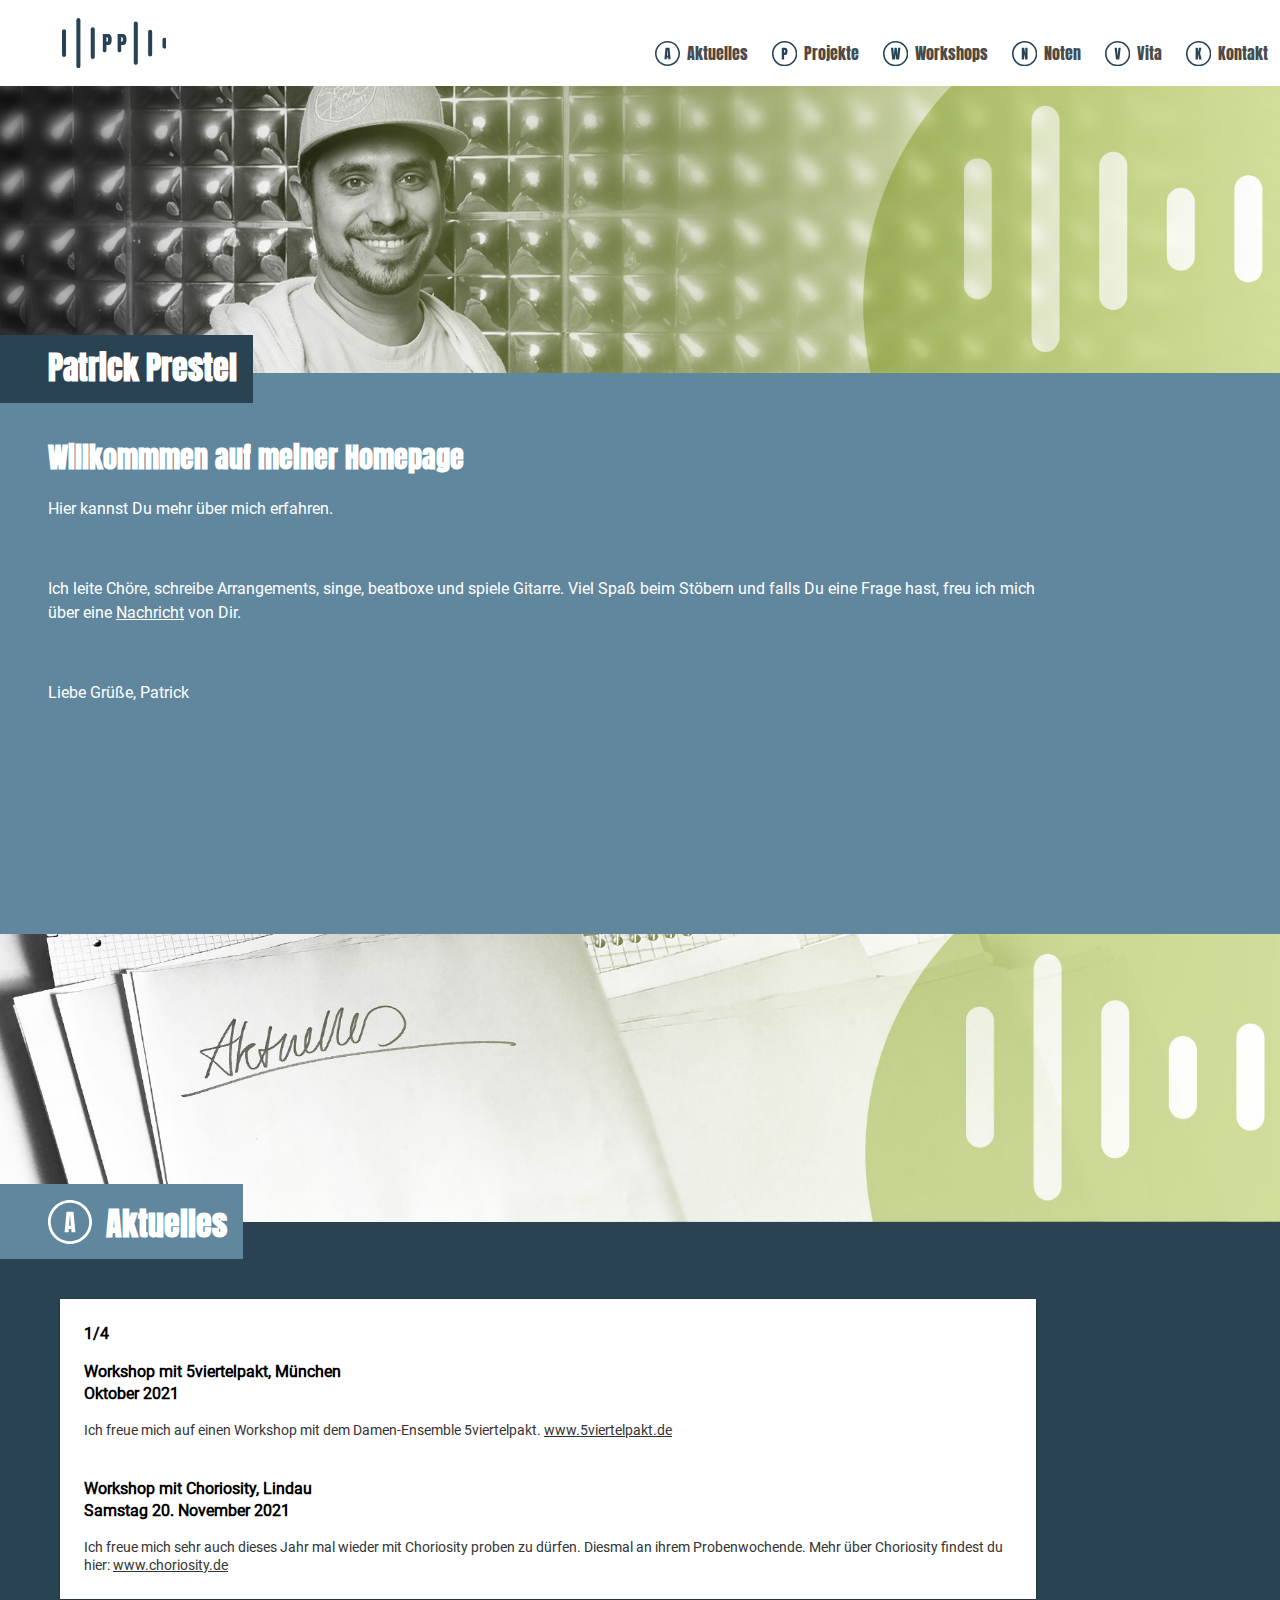
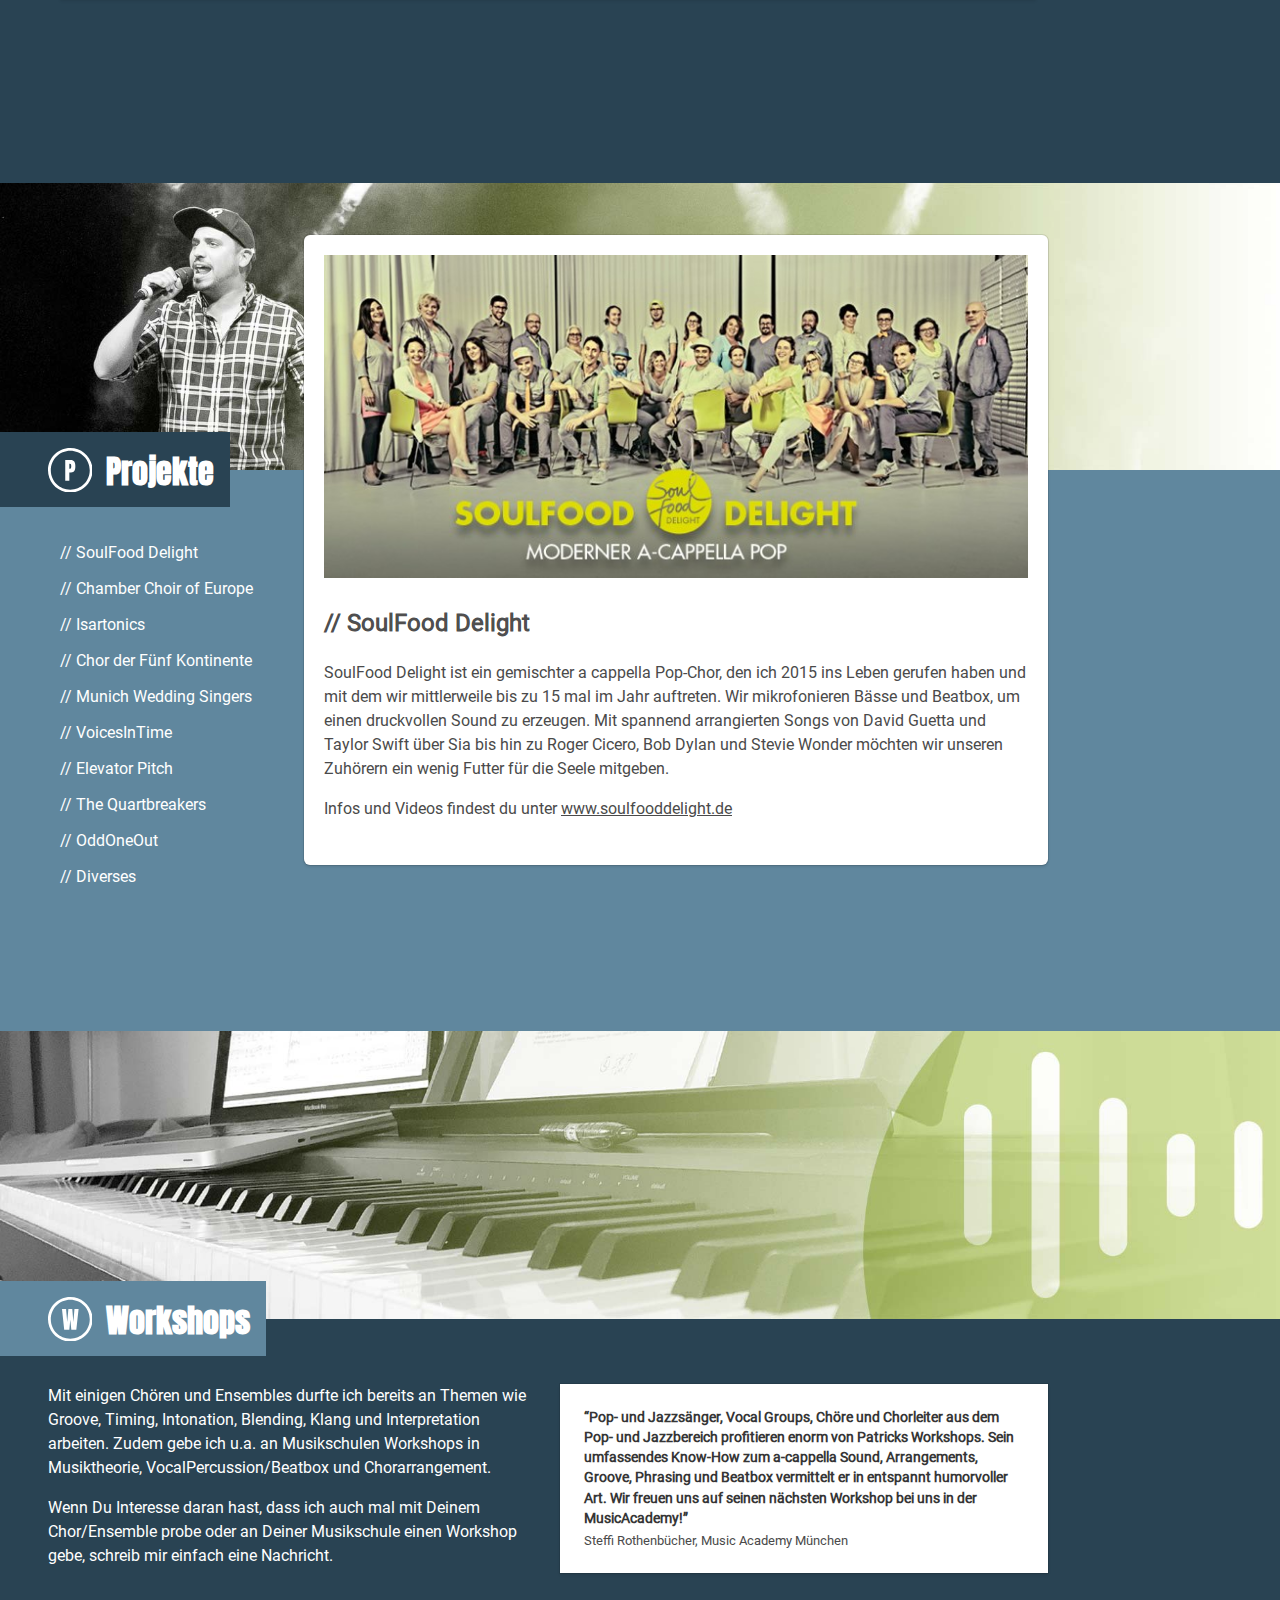
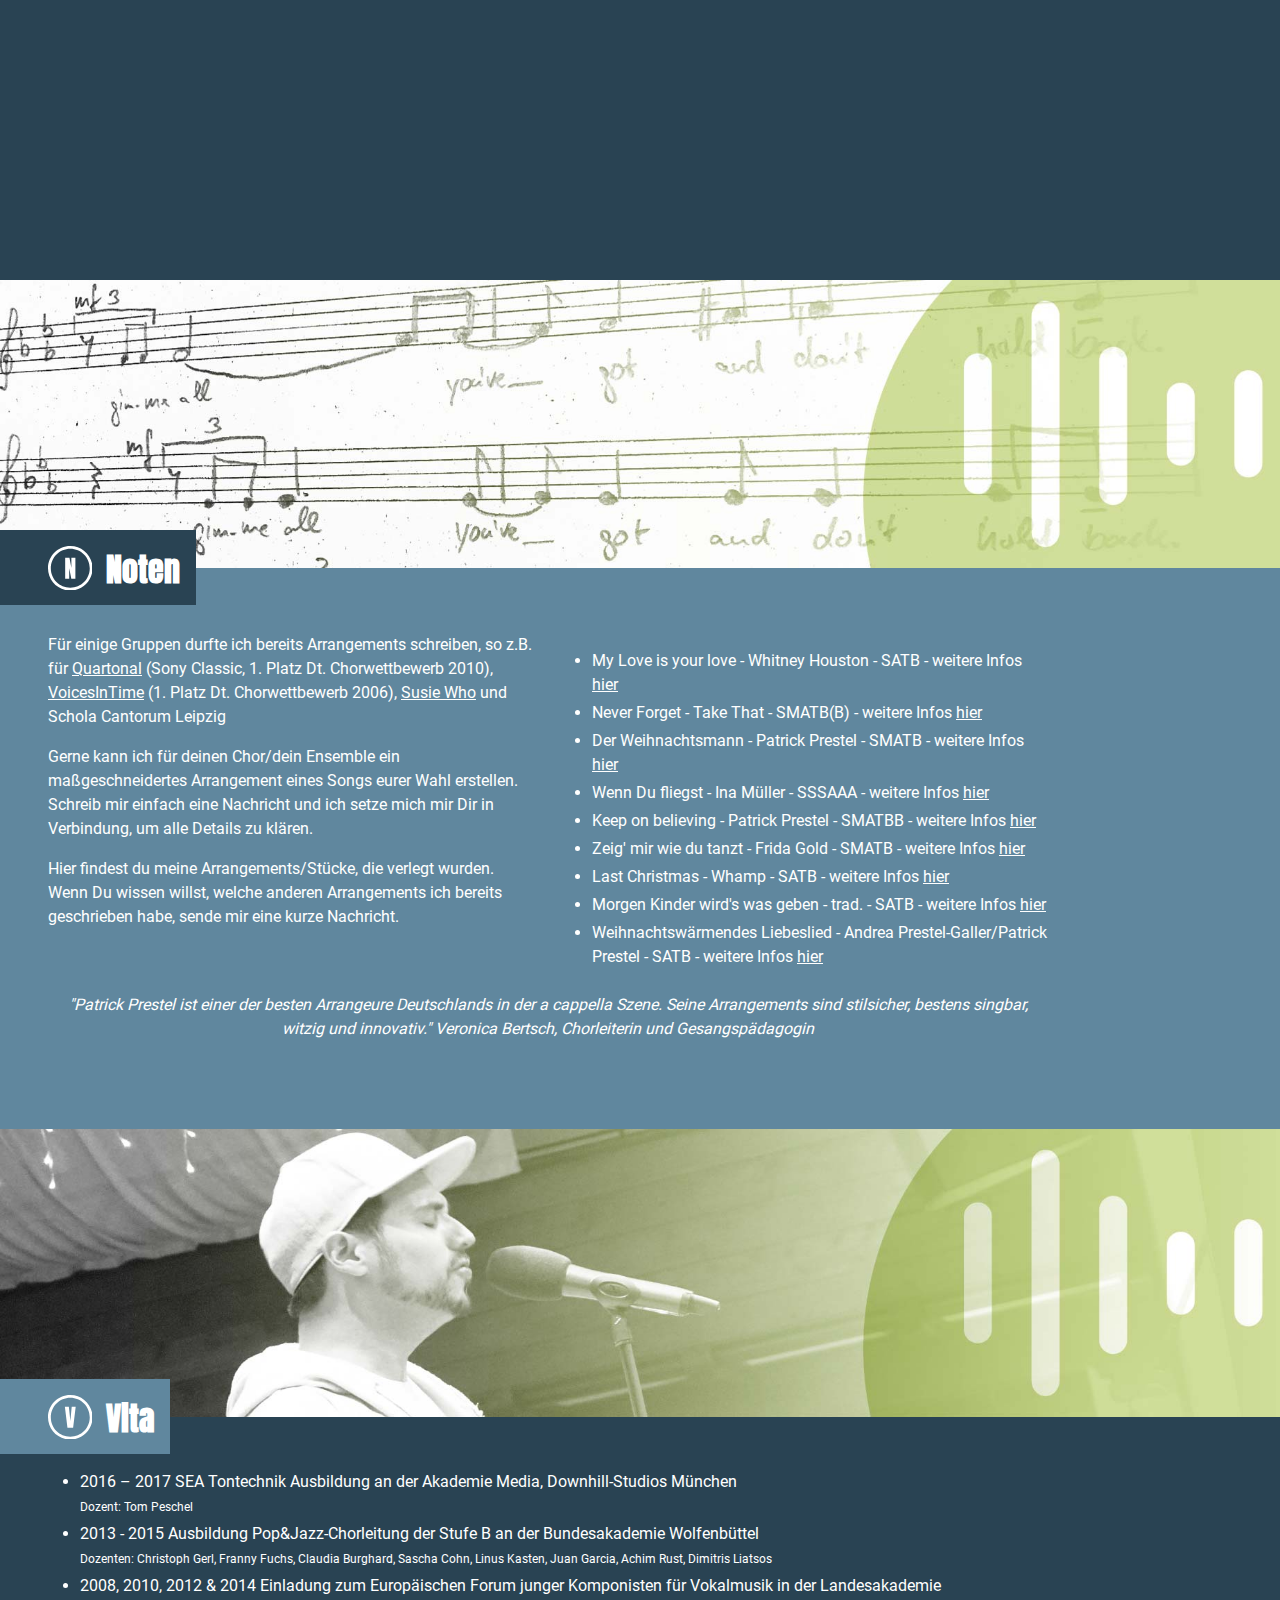
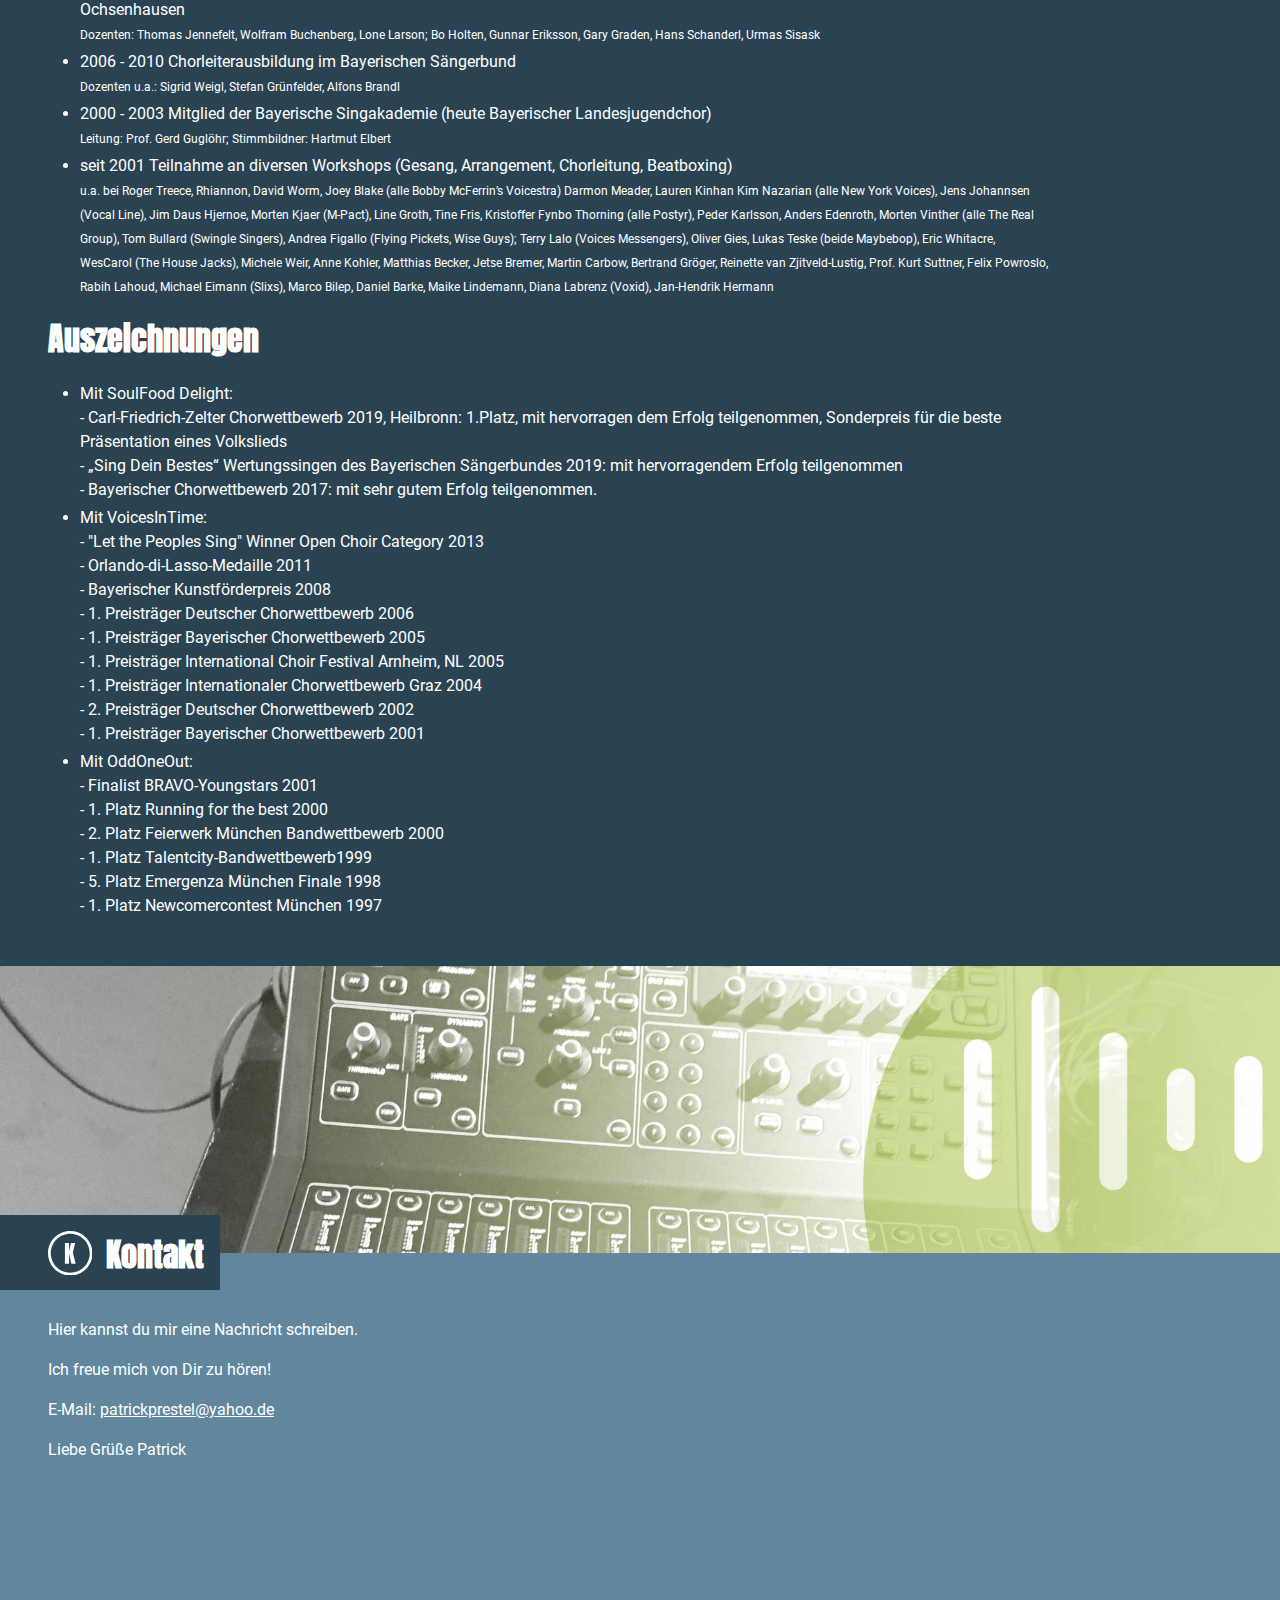
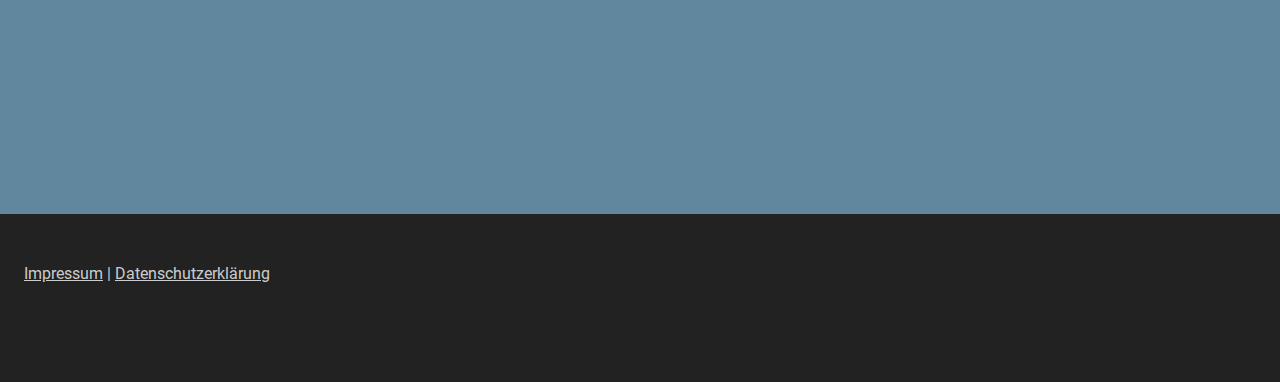
==== index.html @ 2b3b7aeb "Update index.html" ====
<!DOCTYPE html>
<html has-navbar-fixed-top>
  <head>
    <meta charset="utf-8">
    <meta name="viewport" content="width=device-width, initial-scale=1">
    <title>Patrick Prestel</title>
    <link rel="stylesheet" href="css/bulma.min.css">
    <link rel="stylesheet" href="css/fontawesome-all.css">
    <link rel="stylesheet" href="css/application.css">
    <script src="js/jquery.js"></script>
    <script src="js/fontawesome-all.js"></script>
    <script defer src="js/smooth-scroll.js"></script>
    <script defer src="js/application.js"></script>
  </head>
  <body>
    <nav class="navbar is-fixed-top" role="navigation" aria-label="main navigation">
      <div class="navbar-brand">
        <a class="navbar-item" href="#willkommen"><img src="img/logo.svg"></a>

        <a role="button" class="navbar-burger burger" aria-label="menu" aria-expanded="false" data-target="navbar">
          <span aria-hidden="true"></span>
          <span aria-hidden="true"></span>
          <span aria-hidden="true"></span>
        </a>
      </div>

      <div id="navbar" class="navbar-menu">
        <div class="navbar-start">
        </div>

        <div class="navbar-end">
          <a class="navbar-item" href="#aktuelles">
            <span class="navbar-initial"><img src="img/icons/a.svg"></span>
            Aktuelles
          </a>
          <a class="navbar-item" href="#projekte">
            <span class="navbar-initial"><img src="img/icons/p.svg"></span>
            Projekte
          </a>
          <a class="navbar-item" href="#workshops">
            <span class="navbar-initial"><img src="img/icons/w.svg"></span>
            Workshops
          </a>
          <a class="navbar-item" href="#noten">
            <span class="navbar-initial"><img src="img/icons/n.svg"></span>
            Noten
          </a>
          <a class="navbar-item" href="#vita">
            <span class="navbar-initial"><img src="img/icons/v.svg"></span>
            Vita
          </a>
          <a class="navbar-item" href="#kontakt">
            <span class="navbar-initial"><img src="img/icons/k.svg"></span>
            Kontakt
          </a>
        </div>
      </div>
    </nav>

    <div id="spacer"></div>
    <img class="bg" id="willkommen" src="img/backgrounds/home.jpg">
    <section class="hero is-bold is-fullheight-with-navbar">
      <div class="hero-body">
        <div class="container">
          <div class="content light">
            <h1 class="title">Patrick Prestel</h1>
            <h2 class="title">Willkommmen auf meiner Homepage</h2>
            <p>Hier kannst Du mehr über mich erfahren.</p>
            <p>&nbsp;</p>
            <p>Ich leite Chöre, schreibe Arrangements, singe, beatboxe und spiele Gitarre. Viel Spaß beim Stöbern und falls Du eine Frage hast, freu ich mich über eine <a target="_blank" href="#kontakt">Nachricht</a> von Dir.</p>
            <p>&nbsp;</p>
            <p>Liebe Grüße, Patrick</p>
          </div>
        </div>
      </div>
    </section>

    <img class="bg" id="aktuelles" src="img/backgrounds/aktuelles.jpg">
    <section class="hero is-fullheight-with-navbar">
      <div class="hero-body">
        <div class="container">
          <h1 class="title">
            <img class="title-initial" src="img/icons/a-light.svg">
            Aktuelles
          </h1>
          <div class="columns">
            <div class="column">
              <div class="content light">
                <div class="column">
                  <div id="news">
                    <div class="card" id="news-01">
                      <div class="card-content">
                        <p class="title">
                          1/4
                        </p>
                        <p class="title">
                          Workshop mit 5viertelpakt, München<br>
                          Oktober 2021
                        </p>
                        <p class="subtitle">
                          Ich freue mich auf einen Workshop mit dem Damen-Ensemble 5viertelpakt. <a target="_blank" href="https://www.5viertelpakt.de">www.5viertelpakt.de</a>
                        </p>
                        <br>
                        <p class="title">
                          Workshop mit Choriosity, Lindau<br>
                          Samstag 20. November 2021
                        </p>
                        <p class="subtitle">
                          Ich freue mich sehr auch dieses Jahr mal wieder mit Choriosity proben zu dürfen. Diesmal an ihrem Probenwochende. Mehr über Choriosity findest du hier: <a target="_blank" href="https://www.choriosity.de">www.choriosity.de</a></a>
                        </p>
                      </div>
                    </div>
                    <div class="card" id="news-02">
                      <div class="card-content">
                        <p class="title">
                          2/4
                        </p>
                        <p class="title">
                          Die erste Studio CD von SoulFood Delight kommt<br>
                          November 2021
                        </p>
                        <p class="subtitle">
                          Ich freue mich unglaublich, dass SoulFood Delight seine erste CD im November veröffentlichen wird. Als Mischer konnnten wir niemand geringeren als Maybebops Lukas Teske gewinnen. Auf unserer Homepage kannst du erfahren, wann es soweit ist. <a target="_blank" href="https://www.soulfooddelight.de">www.soulfooddelight.de</a>
                        </p>
                        <br>
                        <p class="title">
                          Beatbox-Workshop in Abensberg<br>
                          Samstag 09. Mai 2020
                        </p>
                        <p class="subtitle">
                          coronabedingt leider entfallen</a>
                        </p>
                      </div>
                    </div>
                    <div class="card" id="news-03">
                      <div class="card-content">
                        <p class="title">
                          3/4
                        </p>
                        <p class="title">
                          Beatbox-Workshop in Abensberg<br>
                          Samstag 09. Mai 2020
                        </p>
                        <p class="subtitle">
                          coronabedingt leider entfallen</a>
                        </p>
                        <br>
                        <p class="title">
                          Workshops beim A Cappella Camp Regensburg<br>
                          16. und 17. Mai 2020
                        </p>
                        <p class="subtitle">
                          coronabedingt leider entfallen</a>
                        </p>
                        <br>
                        <p class="title">
                          Konzert mit vocalipur, Stadt Freystadt<br>
                          05. Juli 2020
                        </p>
                        <p class="subtitle">
                          coronabedingt leider entfallen</a>
                        </p>
                      </div>
                    </div>
                    <div class="card" id="news-04">
                      <div class="card-content">
                        <p class="title">
                          4/4
                        </p>
                        <p class="title">
                          Proben mit Choriosity, Ulm<br>
                          März 2020
                        </p>
                        <br>
                        <p class="title">
                          Öffentlicher Chorworkshop bei PopCHORn Dachau<br>
                          Freitag 17. Januar - Sonntag 19. Januar 2020
                        </p>
                        <br>
                        <p class="title">
                          Workshop mit Vocalipur, Freystadt <br>
                          Sonntag 20. Oktober 2019
                        </p>
                      </div>
                    </div>
                  </div>
                </div>
              </div>
              </form>
            </div>
          </div>
        </div>
      </div>
    </section>

    <img class="bg" id="projekte" src="img/backgrounds/projekte.jpg">
    <section class="hero is-light is-fullheight-with-navbar">
      <div class="hero-body">
        <div class="container">
          <h1 class="title">
            <img class="title-initial" src="img/icons/p-light.svg">
            Projekte
          </h1>
          <div class="columns">
            <div class="column is-one-quarter">
              <aside class="menu" id="projectnav">
                <ul class="menu-list light">
                  <li><a data-target="#soulfood-delight">// SoulFood Delight</a></li>
                  <li><a data-target="#chamber-choir-europe">// Chamber Choir of Europe</a></li>
                  <li><a data-target="#isartonics">// Isartonics</a></li>
                  <li><a data-target="#chor-der-fünf-kontinente">// Chor der Fünf Kontinente</a></li>
                  <li><a data-target="#munich-wedding-singers">// Munich Wedding Singers</a></li>
                  <li><a data-target="#voices-in-time">// VoicesInTime</a></li>
                  <li><a data-target="#elevator-pitch">// Elevator Pitch</a></li>
                  <li><a data-target="#quartbreakers">// The Quartbreakers</a></li>
                  <li><a data-target="#odd-one-out">// OddOneOut</a></li>
                  <li><a data-target="#diverses">// Diverses</a></li>
                </ul>
              </aside>
            </div>
            <div class="column">
              <div class="box" id="project-description">
                <div class="content" id="soulfood-delight">
                    <img src="img/projects/soulfood-delight.jpg">
                    <h3 class="subtitle">// SoulFood Delight</h3>
                  <p>
                    SoulFood Delight ist ein gemischter a cappella Pop-Chor, den ich 2015 ins Leben gerufen haben und mit dem wir mittlerweile bis zu 15 mal im Jahr auftreten. Wir mikrofonieren Bässe und Beatbox, um einen druckvollen Sound zu erzeugen. Mit spannend arrangierten Songs von David Guetta und Taylor Swift über Sia bis hin zu Roger Cicero, Bob Dylan und Stevie Wonder möchten wir unseren Zuhörern ein wenig Futter für die Seele mitgeben.
                  </p>
                  <p>Infos und Videos findest du unter <a target="_blank" href="http://www.soulfooddelight.de">www.soulfooddelight.de</a></p>
                </div>
                <div class="content" id="chamber-choir-europe">
                  <img src="img/projects/chamber-choir-of-europe.jpg">
                  <h3 class="subtitle">// Chamber Choir of Europe</h3>
                  <p>
                    Der Chamber Choir of Europe ist ein Projektchor unter der Leitung von Nicol Matt, besetzt mit fantastischen Sängern*innen, die aus ganz Europa zusammenkommen. An folgenden Projekten habe ich mitgewirkt:
                  </p>
                  <ul>
                    <li>vier Konzerte mit Bobby McFerrin auf seiner Vocabularies-Tour <a target="_blank" href="https://www.youtube.com/watch?v=UeFrhqrqFM8">(Video)</a>,</li>
                    <li>Auftritt auf der Echo-Verleihung mit einer Hommage an David Bowie <a target="_blank" href="https://www.youtube.com/watch?v=PI86tFKxT9I&feature=youtu.be">(Video)</a>,</li>
                    <li>Auftritte und CD-Aufnahme von Stücken von Wolf Biermann, arrangiert und dirigiert von Gunnar Eriksson <a target="_blank" href="https://www.amazon.de/Diesem-Lande-Leben-Wir/dp/B005WNF4GK">(Hörbeispiele)</a>.</li>
                  </ul>
                  <p><a target="_blank" href="http://https://www.chamber-choir-of-europe.eu/german/">www.chamber-choir-of-europe.eu</a></p>
                  </p>
                </div>
                <div class="content" id="isartonics">
                  <img src="img/projects/isartronics.jpg">
                  <h3 class="subtitle">// Isartonics</h3>
                  <p>
                    Die Isartonics sind ein gemischter a cappella  Chor, der sich 2018 gegründet hat. Glücklicherweise habe ich das Chorleiter-Casting bestanden. Mit viel Freude und Fleiß werden nun Stücke von Robbie Williams, Pentatonix und Coldplay gesungen.
                  </p>
                  <p><a target="_blank" href="https://www.facebook.com/isartonics/">facebook.com/isartonics/</a></p>
                </div>
                <div class="content" id="chor-der-fünf-kontinente">
                  <img src="img/projects/chor-der-fuenf-kontinente.jpg">
                  <h3 class="subtitle">// Chor der Fünf Kontinente</h3>
                  <p>
                    Der Chor der Fünf Kontinente ist ein interkultureller Chor für Menschen jeder Herkunft und Hautfarbe. Sich gemeinsam musikalisch weiter zu entwickeln und voneinander zu lernen, ist eines der zentralen Anliegen. Wir sind bunt und singen international. Das Repertoire reicht von München bis Melbourne, vom Maori-Liebeslied zum skandinavischen Wiegenlied. Die Songs und ihre jeweilige kulturellen Kontexte verstehen wir nicht nur als innovativen musikalischen Input, sondern auch als Klang-Pfade zum gegenseitigen Verständnis. Seit 2019 lässt der Chor nun seine Reise von mir anleiten und ich bin gespannt, wohin sie uns führt.
                  </p>
                  <p><a target="_blank" href="https://www.museum-fuenf-kontinente.de/veranstaltungen/chor-der-fünf-kontinente/">Zur Homepage</a>
                  </p>
                </div>
                <div class="content" id="munich-wedding-singers">
                  <img src="img/projects/munich-wedding-singers.jpg">
                  <h3 class="subtitle">// Munich Wedding Singers</h3>
                  <p>
                    Die Munich Wedding Singers sind ein freier Zusammenschluss von Sängern*innen, die auf Hochzeiten in der Kirche und/oder beim Sektempfang moderne Hochzeitslieder zum Besten geben. Die Besetzung kann nach individuellen Wünschen zusammen gestellt werden, von 2 Stimmen mit Gitarre bis zu 15 Stimmen a cappella ist alles möglich. Ebenso können Songwünsche des Brautpaares erfüllt werden.
                  </p>
                </div>
                <div class="content" id="voices-in-time">
                  <img src="img/projects/voices-in-time.jpg">
                  <h3 class="subtitle">// VoicesInTime</h3>
                  <p>
                    VoicesInTime ist ein mehrfach national wie international ausgezeichneter Rock&Jazzchor, mit dem ich von 2001 bis 2017 über 200 Konzerte singen durfte und der mich wohl am meisten geprägt hat. Sein Gründer und Leiter Stefan Kalmer war bereits mein Musiklehrer in der Schule und hat mich stets gefördert. Bei VoicesInTime gab er mir die Möglichkeit meine Arrangements einzustudieren und zu dirigieren. So wurden 25 meiner Arrangements auf die Bühne gebracht, wofür ich Stefan Kalmer und VoicesInTime sehr dankbar bin. Absolute Highlights in den 16 Jahren waren u.a. der 1. Platz am Deutschen Chorwettbewerb 2006, die Konzertreisen nach Kuba, China, Südkorea, Slowenien, Niederlande und Dänemark sowie die sieben CD-Produkionen mit den Bayerischen Rundfunk.
                  </p>
                  <p><a target="_blank" href="https://www.voicesintime.de">www.voicesintime.de</a> VoicesInTime/Foto: Basti Arlt
                  </p>
                </div>
                <div class="content" id="elevator-pitch">
                  <img src="img/projects/elevator-pitch.jpg">
                  <h3 class="subtitle">// Elevator Pitch</h3>
                  <p>
                    Von 2013-2016 sang und beatboxte ich bei der a cappella Band Elevator Pitch, in der wir fast ausschließlich eigene Arrangements aufführten. Highlights waren u.a. Auftritte bei BerVokal in Berlin, bei Vocale in Köln und beim Vokal Total Festival in München.
                  </p>
                  <p><a target="_blank" href="https://m.facebook.com/ElevatorPitchMusic/?locale2=de_DE">facebook.com/ElevatorPitchMusic/</a></p>
                </div>
                <div class="content" id="quartbreakers">
                  <img src="img/projects/quartbreakers.jpg">
                  <h3 class="subtitle">// The Quartbreakers</h3>
                  <p>
                    The Quartbreakers sind ein Männerensemble aus ehemaligen Solisten des Tölzer Knabenchors. Obwohl ich leider nie in den Genuss einer Knabenchorausbildung gekommen war, durfte ich 2004 bis 2006 ich als festes Mitglied mitsingen. Danach sprang ich immer wieder mal ein, wenn Not am Mann war. Neben eigenen Konzerten wurden diverse Feiern umrahmt. Über die Jahre sind enge Freundschaften entstanden und vielleicht werden unsere Söhne bald mal ein Vokalensemble bilden.
                  </p>
                  <p><a target="_blank" href="http://www.quartbreakers.com/">www.quartbreakers.com</a></p>
                </div>
                <div class="content" id="odd-one-out">
                  <img src="img/projects/odd-one-out.jpg">
                  <h3 class="subtitle">// OddOneOut</h3>
                  <p>
                    Meine erste richtige Band war gar nicht a cappella, sondern mit richtigen Instrumenten. Von 1997-2003 spielte ich Gitarre in der Pop-Rock Band OddOneOut, mit der wir hauptsächlich eigene Stücke aufführten und auf mehreren CDs veröffentlichten. Highlights in unserer Zeit waren Auftritte in der Großen Freiheit 36 Hamburg, der You-Messe in Berlin und dem Münchner Königsplatz. Trotz des Gewinns einiger Bandwettbewerbe (sogar im Finale eines BRAVO-Wettbewerbes waren wir dabei), blieb uns der große Durchbruch aus völlig unerklärlichen Gründen verwehrt, sodass wir uns nun nur noch einmal im Jahr treffen, um in Erinnerung zu schwelgen. Hier kannst du in unser letztes Studioalbum hören: <a target="_blank" href="https://open.spotify.com/album/7zkEL8hC8bjPVj33p9Tm7h?si=5C3huEytSu-Hp-TYI5UiQA&dl_branch=1">Spotify</a>.
                  </p>
                </div>
                <div class="content" id="diverses">
                  <img src="img/projects/misc.jpg">
                  <h3 class="subtitle">// Diverses</h3>
                  <ul>
                    <li>Arrangeur, Sänger und Gitarrist für <a target="_blank" href="https://www.amazon.de/Pete-York-Susie-Swing-Revue/dp/B003ALJSPE/ref=sr_1_1?ie=UTF8&qid=1325779760&sr=8-1">Susie Who (live & Studio)</a></li>
                    <li>Gitarrist für die „No Angels“ bei TV-Konzert (Pro7 / Tresor TV Produktions GmbH)</li>
                    <li>Studio-Aufnahmen für Bayerischen Rundfunk (VOX /SEO Entertainment GmbH)</li>
                    <li>Kleindarstellerrollen u.a. in <a target="_blank" href="https://www.youtube.com/watch?v=1oZZPDpO4DY&frags=pl%2CwnNintendo"> Wii Werbespot mit Phillip Lahm</a>, Bully’s Traumschiff Surprise, MädchenMädchen2</li>
                  </ul>
                </div>
              </div>
            </div>
          </div>
        </div>
      </div>
    </section>

    <img class="bg" id="workshops" src="img/backgrounds/workshops.jpg">
    <section class="hero is-fullheight-with-navbar">
      <div class="hero-body">
        <div class="container">
          <h1 class="title">
            <img class="title-initial" src="img/icons/w-light.svg">
            Workshops
          </h1>
          <div class="columns">
            <div class="column">
              <div class="content light">
                <p>Mit einigen Chören und Ensembles durfte ich bereits an Themen wie Groove, Timing, Intonation, Blending, Klang und Interpretation arbeiten. Zudem gebe ich u.a. an Musikschulen Workshops in Musiktheorie, VocalPercussion/Beatbox und Chorarrangement.</p>
                <p>Wenn Du Interesse daran hast, dass ich auch mal mit Deinem Chor/Ensemble probe oder an Deiner Musikschule einen Workshop gebe, schreib mir einfach eine Nachricht.</p>
              </div>
            </div>
            <div class="column">
              <div id="quotes">
                <div class="card" id="quote-01">
                  <div class="card-content">
                    <p class="title">
                      “Pop- und Jazzsänger, Vocal Groups, Chöre und Chorleiter aus dem Pop- und Jazzbereich profitieren enorm von Patricks Workshops. Sein umfassendes Know-How zum a-cappella Sound, Arrangements, Groove, Phrasing und Beatbox vermittelt er in entspannt humorvoller Art. Wir freuen uns auf seinen nächsten Workshop bei uns in der MusicAcademy!”
                    </p>
                    <p class="subtitle">
                      Steffi Rothenbücher, Music Academy München
                    </p>
                  </div>
                </div>
                <div class="card" id="quote-02">
                  <div class="card-content">
                    <p class="title">
                    "Wir hatten die Gelegenheit für unser zweites Album "Everytime" mit Patrick zusammenzuarbeiten. Dabei hat er nicht nur einen Song für uns arrangiert, sondern uns auch einen Tag bei unseren Proben begleitet. Für uns ist der Spagat zwischen klassischer Vokalmusik und modernen Popsongs immer wieder eine große Herausforderung. Patrick war daher mit seiner Erfahrung, seiner Begeisterung, seiner Expertise und nicht zu letzt mit seinem Spaß für uns die ideale Ergänzung. Wir würden ihn jederzeit weiterempfehlen."
                    </p>
                    <p class="subtitle">
                      Ensemble Quartonal
                    </p>
                  </div>
                </div>
                <div class="card" id="quote-03">
                  <div class="card-content">
                    <p class="title">
                      “Mit faszinierend ruhiger Stimme brachte Patrick meinen Sängerinnen und Sängern Tricks des Popgesangs bei, zeigte body percussion und interpretierte selbst bekannte Musik so selbstverständlich neu, dass meine Choris sich ohne Schwierigkeiten und sogar gerne darauf einlassen konnten! Immer eine Empfehlung für moderne Chormusik, fernab eingetrampelter Pfade.”
                    </p>
                    <p class="subtitle">
                      Michael "Mike" Frey, Chorleiter München
                    </p>
                  </div>
                </div>
              </div>
            </div>
          </div>
        </div>
      </div>
    </section>

    <img class="bg" id="noten" src="img/backgrounds/noten.jpg">
    <section class="hero is-light is-fullheight-with-navbar">
      <div class="hero-body">
        <div class="container">
          <h1 class="title">
            <img class="title-initial" src="img/icons/n-light.svg">
            Noten
          </h1>
          <div class="columns">
            <div class="column">
              <div class="content light">
                <p>Für einige Gruppen durfte ich bereits Arrangements schreiben, so z.B. für <a target="_blank" href="https://www.youtube.com/watch?v=qD5Q4OGh_7c">Quartonal</a> (Sony Classic, 1. Platz Dt. Chorwettbewerb 2010), <a target="_blank" href="https://soundcloud.com/voicesintime/grenade-everybody-1?in=voicesintime/sets/auf-liebe-gemacht">VoicesInTime</a> (1. Platz Dt. Chorwettbewerb 2006), <a target="_blank" href="https://www.amazon.de/Pete-York-Susie-Swing-Revue/dp/B003ALJSPE/ref=sr_1_1?ie=UTF8&qid=1325779760&sr=8-1">Susie Who</a> und Schola Cantorum Leipzig</p>
                <p>Gerne kann ich für deinen Chor/dein Ensemble ein maßgeschneidertes Arrangement eines Songs eurer Wahl erstellen. Schreib mir einfach eine Nachricht und ich setze mich mir Dir in Verbindung, um alle Details zu klären.</p>
                <p>Hier findest du meine Arrangements/Stücke, die verlegt wurden. Wenn Du wissen willst, welche anderen Arrangements ich bereits geschrieben habe, sende mir eine kurze Nachricht.</p>
              </div>
            </div>
            <div class="column">
              <div class="content light">
                <ul>
                  <li>
                    My Love is your love -
                    Whitney Houston -
                    SATB -
                    weitere Infos <a target="_blank" href="https://www.bosse-verlag.de/shop/produkt/details/BE736">hier</a>
                  </li>
                  <li>
                    Never Forget -
                    Take That -
                    SMATB(B) -
                    weitere Infos <a target="_blank" href="https://www.bosse-verlag.de/shop/produkt/details/BE424">hier</a>
                  </li>
                  <li>
                    Der Weihnachtsmann -
                    Patrick Prestel -
                    SMATB -
                    weitere Infos <a target="_blank" href="https://www.bosse-verlag.de/shop/produkt/details/BE732">hier</a>
                  </li>
                  <li>
                    Wenn Du fliegst -
                    Ina Müller -
                    SSSAAA -
                    weitere Infos <a target="_blank" href="https://www.bosse-verlag.de/shop/produkt/details/BE2498">hier</a>
                  </li>
                  <li>
                    Keep on believing -
                    Patrick Prestel -
                    SMATBB -
                    weitere Infos <a target="_blank" href="https://chor.helbling-verlag.de/?pagename=product&product=C6911">hier</a>
                  </li>
                  <li>
                    Zeig' mir wie du tanzt -
                    Frida Gold -
                    SMATB -
                    weitere Infos <a target="_blank" href="(https://de.schott-music.com/shop/chorbuch-2-no304943.html)">hier</a>
                  </li>
                  <li>
                    Last Christmas -
                    Whamp -
                    SATB -
                    weitere Infos <a target="_blank" href="(https://de.schott-music.com/shop/chorbuch-2-no304943.html)">hier</a>
                  </li>
                  <li>
                    Morgen Kinder wird's was geben -
                    trad. -
                    SATB -
                    weitere Infos <a target="_blank" href="(https://www.bosse-verlag.de/shop/produkt/details/BE961)">hier</a>
                  </li>
                  <li>
                    Weihnachtswärmendes Liebeslied -
                    Andrea Prestel-Galler/Patrick Prestel -
                    SATB -
                    weitere Infos <a target="_blank" href="(https://www.bosse-verlag.de/shop/produkt/details/BE961)">hier</a>
                  </li>
                </ul>
              </div>
            </div>
          </div>
            <i class="light"><center>"Patrick Prestel ist einer der besten Arrangeure Deutschlands in der a cappella Szene. Seine Arrangements sind stilsicher, bestens singbar, witzig und innovativ." Veronica Bertsch, Chorleiterin und Gesangspädagogin <center/></i>
        </div>
      </div>
    </section>

    <img class="bg" id="vita" src="img/backgrounds/vita.jpg">
    <section class="hero is-fullheight-with-navbar">
      <div class="hero-body">
        <div class="container">
          <h1 class="title">
            <img class="title-initial" src="img/icons/v-light.svg">
            Vita
          </h1>
          <div class="content light">
            <ul>
              <li>2016 – 2017 SEA Tontechnik Ausbildung an der Akademie Media, Downhill-Studios München <br> <span class="small">Dozent: Tom Peschel</span></li>
              <li>2013 - 2015 Ausbildung Pop&Jazz-Chorleitung der Stufe B an der Bundesakademie Wolfenbüttel <br> <span class="small">Dozenten: Christoph Gerl, Franny Fuchs, Claudia Burghard, Sascha Cohn, Linus Kasten, Juan Garcia, Achim Rust, Dimitris Liatsos</span></li>
              <li>2008, 2010, 2012 & 2014 Einladung zum Europäischen Forum junger Komponisten für Vokalmusik in der Landesakademie Ochsenhausen <br> <span class="small">Dozenten: Thomas Jennefelt, Wolfram Buchenberg, Lone Larson; Bo Holten, Gunnar Eriksson, Gary Graden, Hans Schanderl, Urmas Sisask</span></li>
              <li>2006 - 2010 Chorleiterausbildung im Bayerischen Sängerbund <br> <span class="small">Dozenten u.a.: Sigrid Weigl, Stefan Grünfelder, Alfons Brandl</span></li>
              <li>2000 - 2003 Mitglied der Bayerische Singakademie (heute Bayerischer Landesjugendchor) <br> <span class="small"> Leitung: Prof. Gerd Guglöhr; Stimmbildner: Hartmut Elbert</span></li>
              <li>seit 2001 Teilnahme an diversen Workshops (Gesang, Arrangement, Chorleitung, Beatboxing) <br> <span class="small">u.a. bei Roger Treece, Rhiannon, David Worm, Joey Blake (alle Bobby McFerrin’s Voicestra) Darmon Meader, Lauren Kinhan Kim Nazarian (alle New York Voices), Jens Johannsen (Vocal Line), Jim Daus Hjernoe, Morten Kjaer (M-Pact), Line Groth, Tine Fris, Kristoffer Fynbo Thorning (alle Postyr), Peder Karlsson, Anders Edenroth, Morten Vinther (alle The Real Group), Tom Bullard (Swingle Singers), Andrea Figallo (Flying Pickets, Wise Guys); Terry Lalo (Voices Messengers), Oliver Gies, Lukas Teske (beide Maybebop), Eric Whitacre, WesCarol (The House Jacks), Michele Weir, Anne Kohler, Matthias Becker, Jetse Bremer, Martin Carbow, Bertrand Gröger, Reinette van Zjitveld-Lustig, Prof. Kurt Suttner, Felix Powroslo, Rabih Lahoud, Michael Eimann (Slixs), Marco Bilep, Daniel Barke, Maike Lindemann, Diana Labrenz (Voxid), Jan-Hendrik Hermann</span></li>
            </ul>
          </div>
          <h2 class="title">Auszeichnungen</h2>
          <div class="content light">
            <ul>
              <li>Mit SoulFood Delight:
                  <p>
                     -  Carl-Friedrich-Zelter Chorwettbewerb 2019, Heilbronn: 1.Platz, mit hervorragen dem Erfolg teilgenommen, Sonderpreis für die beste Präsentation eines Volkslieds<br>
                     -  „Sing Dein Bestes“ Wertungssingen des Bayerischen Sängerbundes 2019: mit hervorragendem Erfolg teilgenommen<br>
                     -  Bayerischer Chorwettbewerb 2017: mit sehr gutem Erfolg teilgenommen.
                   </p>
                 </li>
              <li>Mit VoicesInTime:
                  <p>
                    - "Let the Peoples Sing" Winner Open Choir Category 2013<br>
                    - Orlando-di-Lasso-Medaille 2011<br>
                    - Bayerischer Kunstförderpreis 2008<br>
                    - 1. Preisträger Deutscher Chorwettbewerb 2006<br>
                    - 1. Preisträger Bayerischer Chorwettbewerb 2005<br>
                    - 1. Preisträger International Choir Festival Arnheim, NL 2005<br>
                    - 1. Preisträger Internationaler Chorwettbewerb Graz 2004<br>
                    - 2. Preisträger Deutscher Chorwettbewerb 2002<br>
                    - 1. Preisträger Bayerischer Chorwettbewerb 2001
                  </p>
                </li>
              <li>Mit OddOneOut:
                  <p>
                    - Finalist BRAVO-Youngstars 2001<br>
                    - 1. Platz Running for the best 2000<br>
                    - 2. Platz Feierwerk München Bandwettbewerb 2000<br>
                    - 1. Platz Talentcity-Bandwettbewerb1999<br>
                    - 5. Platz Emergenza München Finale 1998<br>
                    - 1. Platz Newcomercontest München 1997
                  </p>
                </li>
            </ul>
        </div>
      </div>
    </section>

    <img class="bg" id="kontakt" src="img/backgrounds/kontakt.jpg">
    <section class="hero is-light is-fullheight-with-navbar">
      <div class="hero-body">
        <div class="container">
          <h1 class="title">
            <img class="title-initial" src="img/icons/k-light.svg">
            Kontakt
          </h1>
          <div class="columns">
            <div class="column">
              <div class="content light">
                <p>Hier kannst du mir eine Nachricht schreiben.</p>
                <p>Ich freue mich von Dir zu hören!</p>
                <p>E-Mail: <a href="mailto:&#112;&#097;&#116;&#114;&#105;&#099;&#107;&#112;&#114;&#101;&#115;&#116;&#101;&#108;&#064;&#121;&#097;&#104;&#111;&#111;&#046;&#100;&#101;">&#112;&#097;&#116;&#114;&#105;&#099;&#107;&#112;&#114;&#101;&#115;&#116;&#101;&#108;&#064;&#121;&#097;&#104;&#111;&#111;&#046;&#100;&#101;</a></p>
                <p>Liebe Grüße Patrick</p>
              </div>
              </form>
            </div>
          </div>
        </div>
      </div>
    </section>

    <footer class="footer">
      <div class="content">
        <a href="imprint.html">Impressum</a> |
        <a href="privacy.html">Datenschutzerklärung</a>
      </div>
    </footer>

  </body>
</html>
---- css/application.css ----
/*
 * Base colours:
 *
 * pp dunkelblau:
 * cmyk: c86, m61, y45, k41
 * rgb: r41, g67, b83
 * hex: #294353
 *
 * pp hellblau:
 * cmyk:c66, m36, y26, k8
 * rgb: r96, g135, b158
 * hex: #60879e
 *
 * pp hellgrün:
 * cmyk: c50, m15, y100, k0
 * rgb: r150, g174, b36
 * hex: #96ae24
 *
 */

/*
 * Fonts
 */

@font-face {
  font-family: Anton;
  src: url(../fonts/anton/Anton-Regular.ttf);
}

@font-face {
  font-family: Roboto;
  src: url(../fonts/roboto/Roboto-Regular.ttf);
}

/*
 * Sections with images
 */

html { max-width: 1840px; } 

section:nth-of-type(odd)    { background-color: #60879e !important; }
section:nth-of-type(odd) h1 { background-color: #294353 !important; }

section:nth-of-type(even)    { background-color: #294353 !important; }
section:nth-of-type(even) h1 { background-color: #60879e !important; }

.hero.is-fullheight-with-navbar .hero-body {
  align-items: initial !important;
  padding-top: 40px;
}

img.bg + .hero.is-fullheight-with-navbar {
  min-height: calc(100vh - 100vw*0.225 - 3rem);
}

img.bg { 
  margin-bottom: -10px; 
  margin-top: -85px; 
  padding-top: 85px;
  pointer-events: none;
  border: none;
  outline: none;
}

#spacer { min-height: 85px; }

/*
 * Navbar
 */

a.navbar-item {
  font-family: Anton;
  font-size: 1.0rem;
}

a.navbar-item:hover {
  color: #4a4a4a;
}

.navbar-initial img {
  height: 25px;
  max-height: 25px;
  margin-right: 7px;
  vertical-align: middle;
}

/*
 * Responsive
 */

@media only screen and (min-width: 785px) {
  #project-description {
    position: relative;
    top: -300px;
    margin-bottom: -300px;
  }
}

@media screen and (min-width: 1088px) {
  .navbar-brand img {
    max-height: 50px;
    height: 50px;
    margin: 10px 50px;
  }

  .navbar-end .navbar-item {
    padding-bottom: 20px;
    align-items: flex-end;
  }

  a.navbar-item.active {
    box-shadow: inset 0 -5px 0 currentColor;
  }
}

@media screen and (max-width: 1087px) {
  .navbar-brand img {
    max-height: 40px;
    height: 40px;
    margin: 5px 30px;
  }

  #spacer {
    min-height: 65px;
  }

  img.bg { 
    margin-bottom: -10px; 
    margin-top: -65px; 
    padding-top: 65px;
  }
}

/*
 * Headings
 */

img.title-initial {
  height: 2.75rem;
  position: relative;
  top: 7px;
  margin-right: 7px;
  margin-top: -7px;
}

h1.title {
  font-family: Anton;
  color: #fff !important;
  position: absolute;
  padding: 1rem;
  left: -50rem;
  top: -75px;
  padding-left: 50rem;
  max-width: calc(50rem + 100%);
  white-space: nowrap;
  overflow: hidden;
  text-overflow: ellipsis;
}

h2.title {
  font-family: Anton;
  color: #fff !important;
}

.no-bg-image h1.title {
  top: 0;
}

.no-bg-image h1.title + * {
  margin-top: 6rem;
}

.light * {
  color: inherit !important;
}

h1.title + * {
  margin-top: 1rem;
}

ul.light, .content.light, i.light {
  color: #fff;
}

p {
  font-family: Roboto;
}

/*
 * Links
 */

.content a { text-decoration: underline; }
.content a:hover { text-decoration: none; }
.menu-list a:hover { background-color: #60879e; }

/*
 * Individual section fiddling
 */

#willkommen p {
  max-width: 500px;
}

span.small {
  font-size: 0.75rem;
}

#project-description {
  min-height: 50vh;
}

#project-description .content {
  display: none;
}

#project-description .content:first-child {
  display: block;
}

#quotes .title {
  font-size: 0.90rem;
  line-height: 1.4;
}

#quotes .subtitle {
  font-size: 0.80rem;
}

#quotes .card, #news .card {
  display: none;
}

#quotes .card:first-child, #news .card:first-child {
  display: flex;
}

#news .title {
  font-size: 1rem;
  line-height: 1.4;
  color: #000 !important;
}

#news .subtitle {
  font-size: 0.90rem;
  margin-top: 10px;
  color: #333 !important;
}

.footer {
  background-color: #222;
  color: #ccc;
}

.footer a {
  color: #ccc;
}

.container {
  max-width: 1000px;
  margin-left: 1.5rem;
}

#project-description img {
  display: block;
  margin: 0 auto;
}
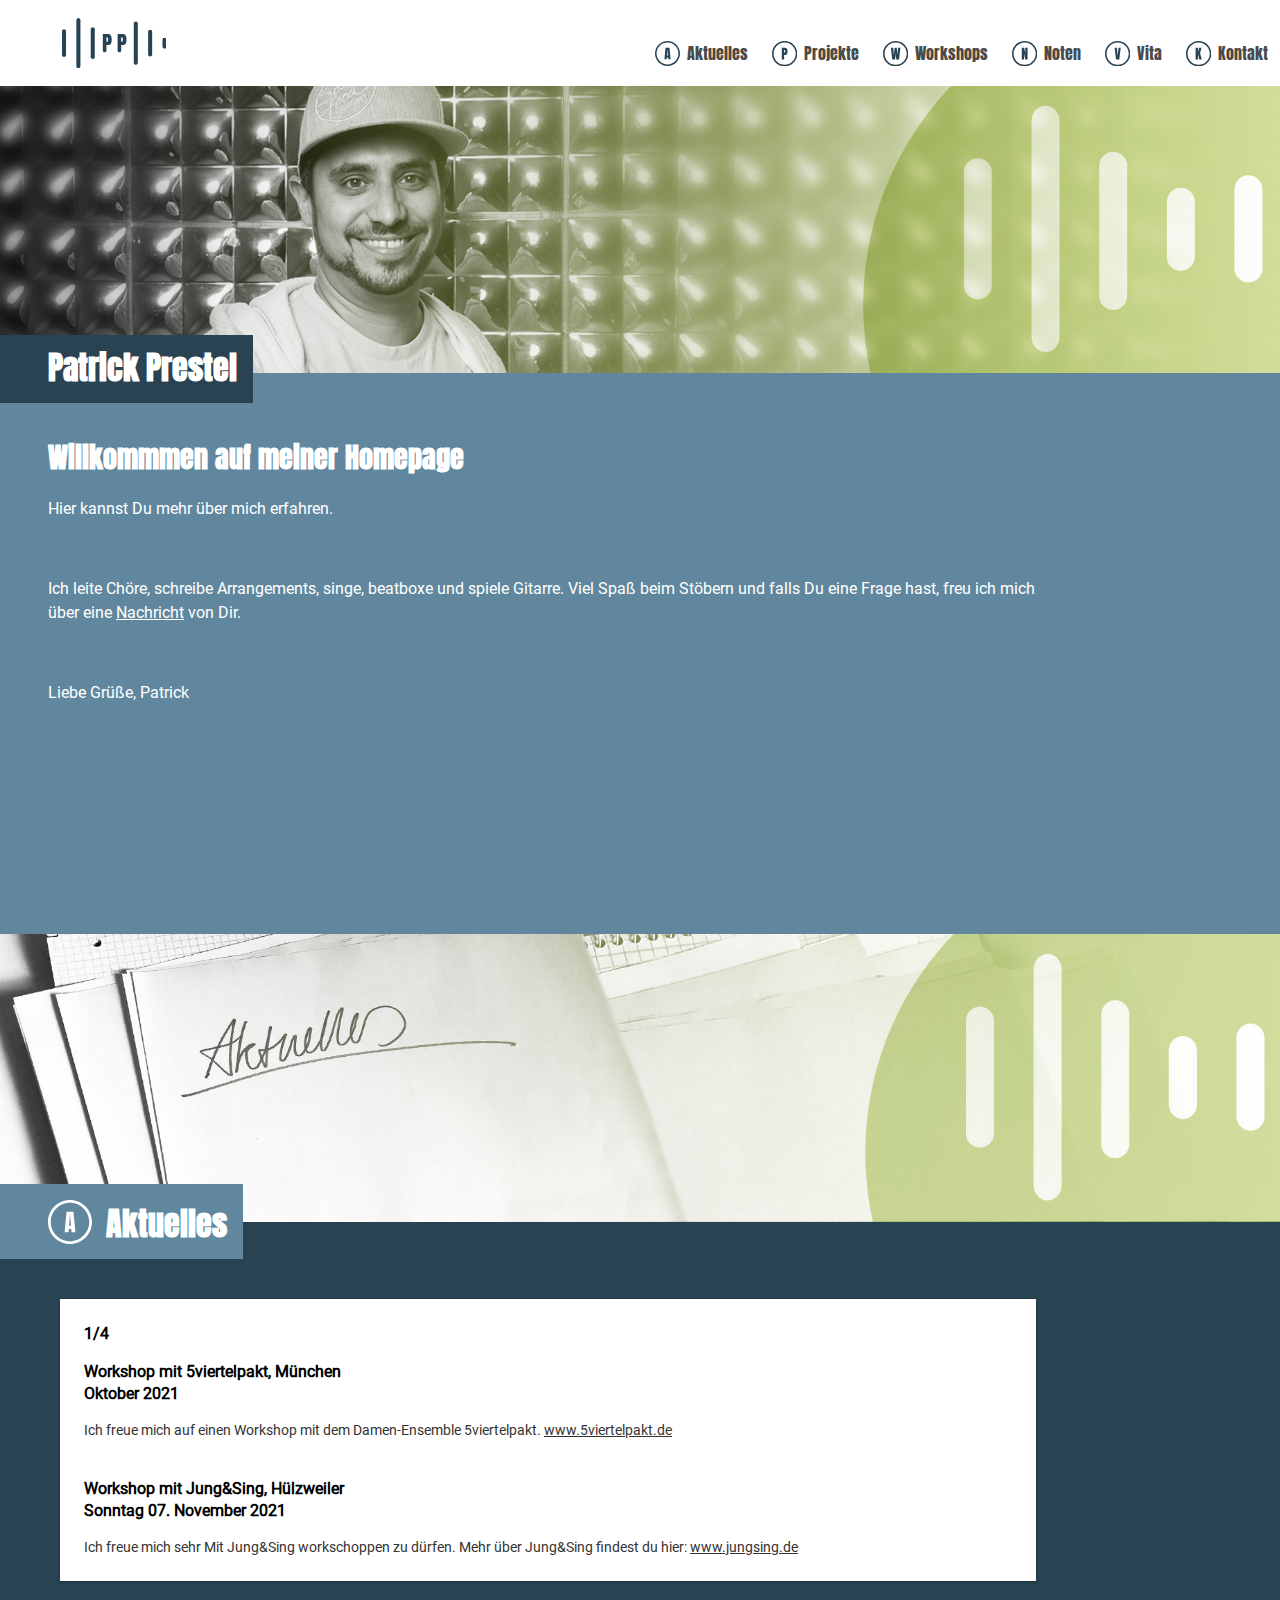
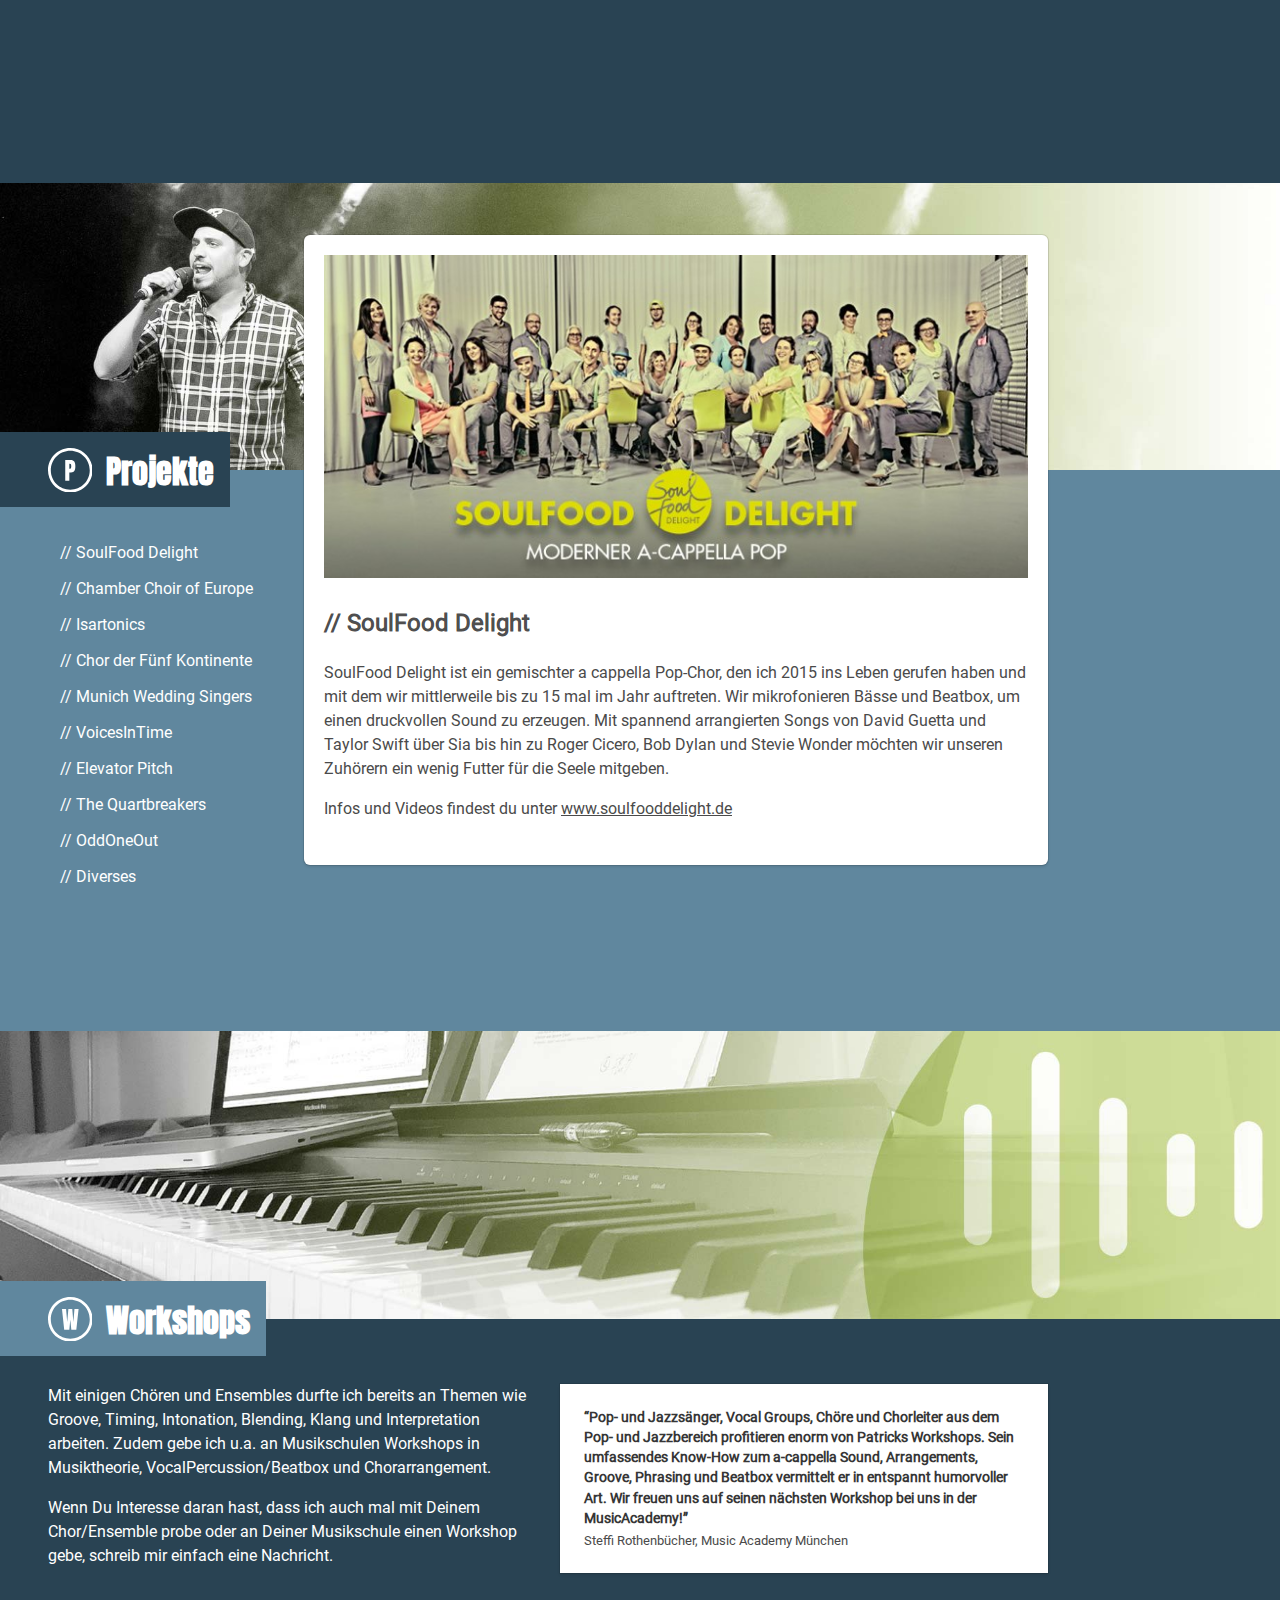
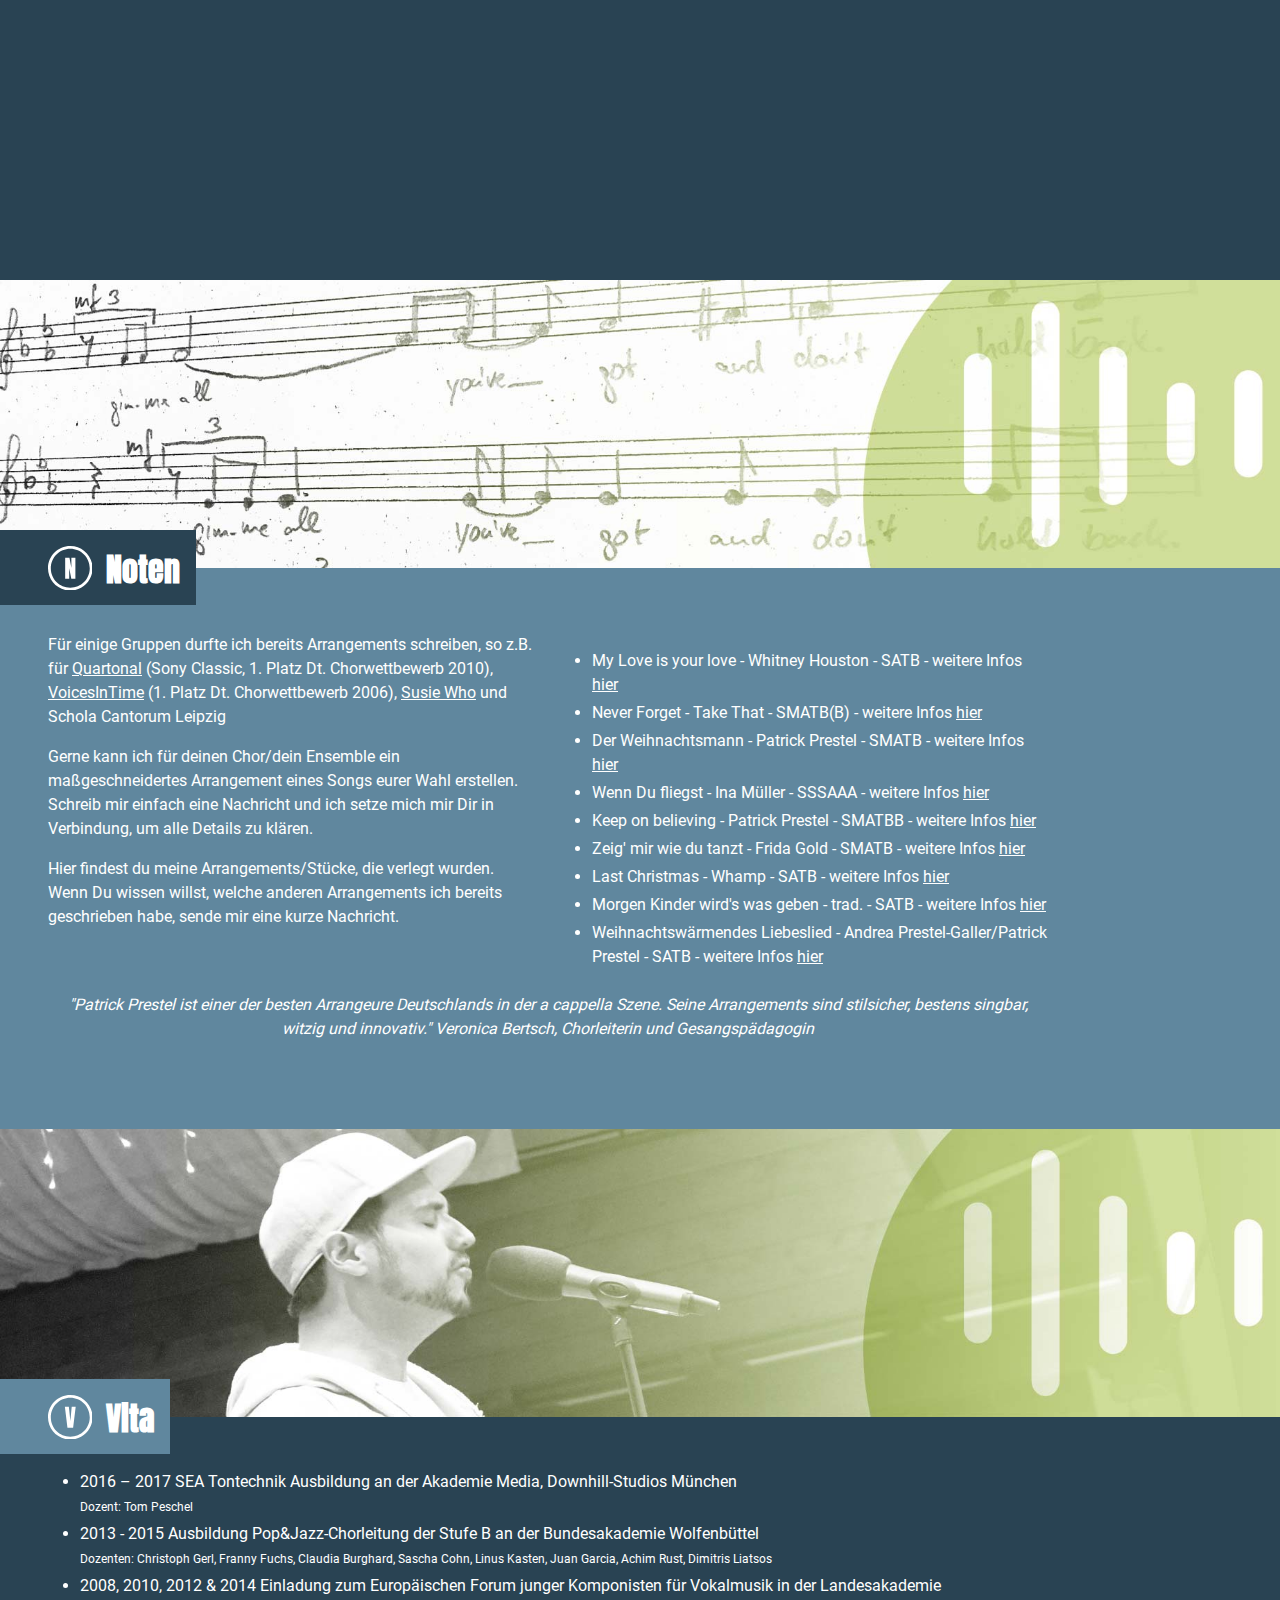
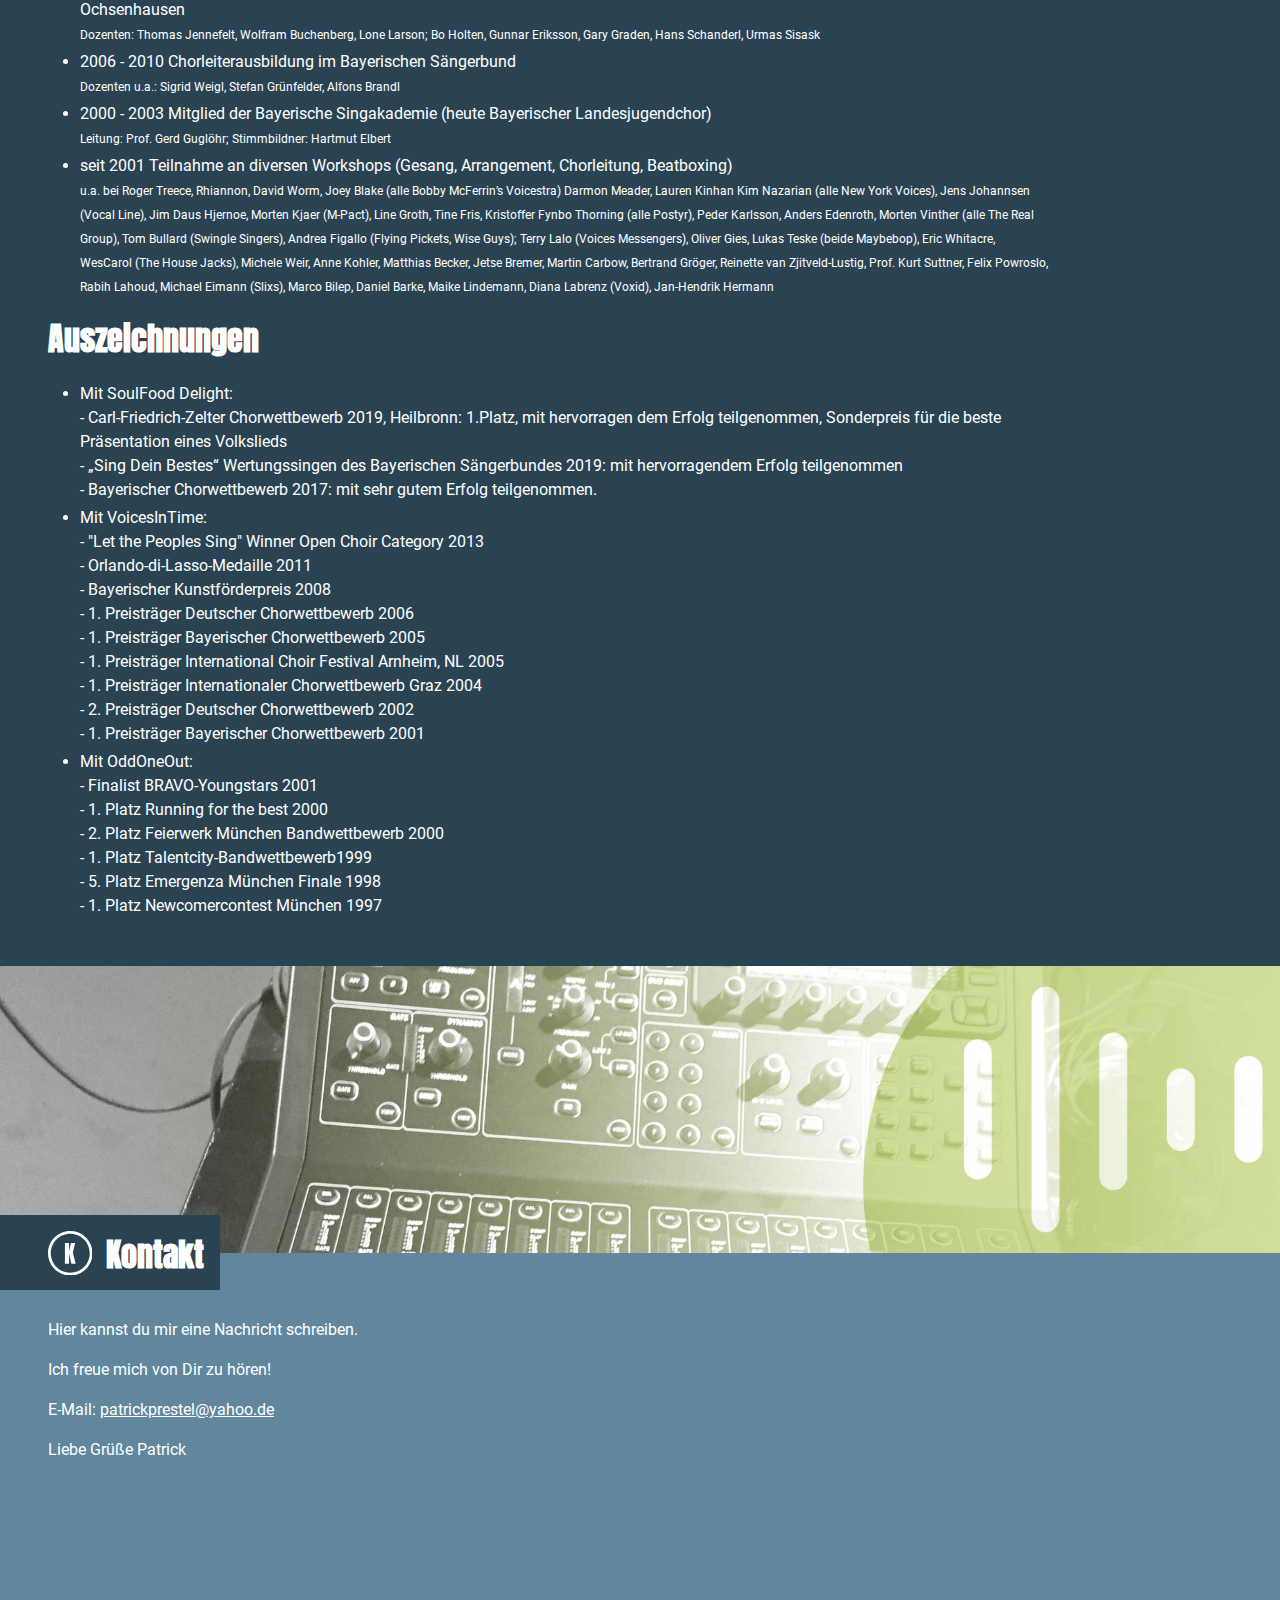
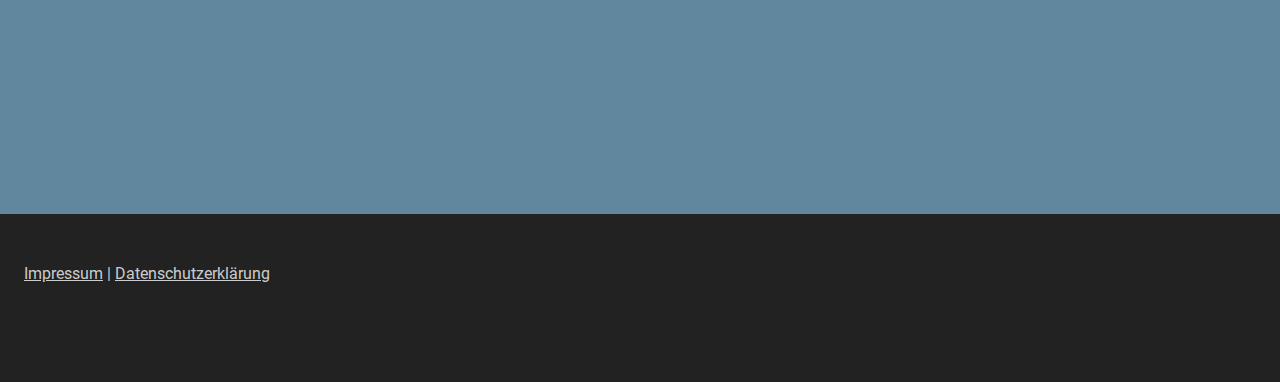
==== commit 467ac02a: "Update index.html" ====
--- a/index.html
+++ b/index.html
@@ -102,11 +102,11 @@
                         </p>
                         <br>
                         <p class="title">
-                          Workshop mit Choriosity, Lindau<br>
-                          Samstag 20. November 2021
-                        </p>
-                        <p class="subtitle">
-                          Ich freue mich sehr auch dieses Jahr mal wieder mit Choriosity proben zu dürfen. Diesmal an ihrem Probenwochende. Mehr über Choriosity findest du hier: <a target="_blank" href="https://www.choriosity.de">www.choriosity.de</a></a>
+                          Workshop mit Jung&Sing, Hülzweiler<br>
+                          Sonntag 07. November 2021
+                        </p>
+                        <p class="subtitle">
+                          Ich freue mich sehr Mit Jung&Sing workschoppen zu dürfen. Mehr über Jung&Sing findest du hier: <a target="_blank" href="https://www.jungsing.de">www.jungsing.de</a></a>
                         </p>
                       </div>
                     </div>
@@ -116,19 +116,19 @@
                           2/4
                         </p>
                         <p class="title">
+                          Workshop mit Choriosity, Lindau<br>
+                          Samstag 20. November 2021
+                        </p>
+                        <p class="subtitle">
+                          Ich freue mich sehr auch dieses Jahr mal wieder mit Choriosity proben zu dürfen. Diesmal an ihrem Probenwochende. Mehr über Choriosity findest du hier: <a target="_blank" href="https://www.choriosity.de">www.choriosity.de</a></a>
+                        </p>
+                        <br>
+                        <p class="title">
                           Die erste Studio CD von SoulFood Delight kommt<br>
                           November 2021
                         </p>
                         <p class="subtitle">
                           Ich freue mich unglaublich, dass SoulFood Delight seine erste CD im November veröffentlichen wird. Als Mischer konnnten wir niemand geringeren als Maybebops Lukas Teske gewinnen. Auf unserer Homepage kannst du erfahren, wann es soweit ist. <a target="_blank" href="https://www.soulfooddelight.de">www.soulfooddelight.de</a>
-                        </p>
-                        <br>
-                        <p class="title">
-                          Beatbox-Workshop in Abensberg<br>
-                          Samstag 09. Mai 2020
-                        </p>
-                        <p class="subtitle">
-                          coronabedingt leider entfallen</a>
                         </p>
                       </div>
                     </div>
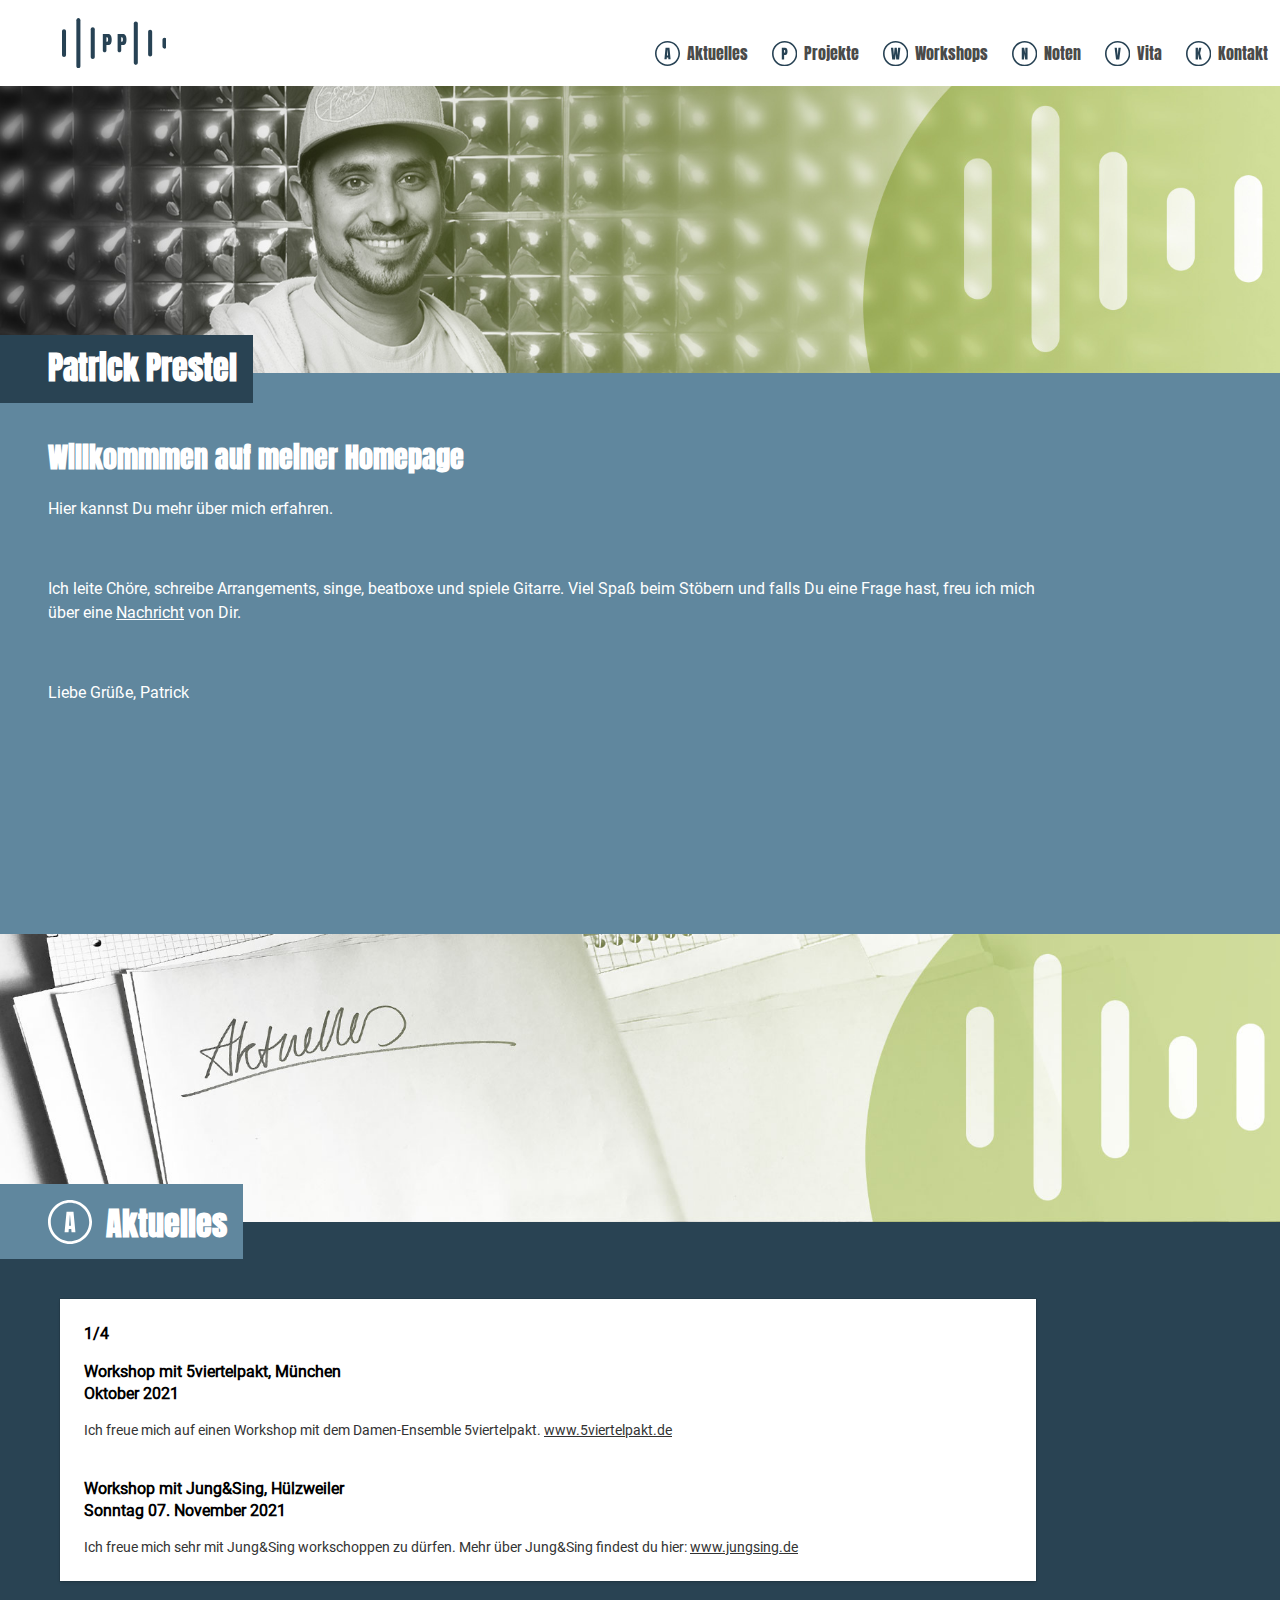
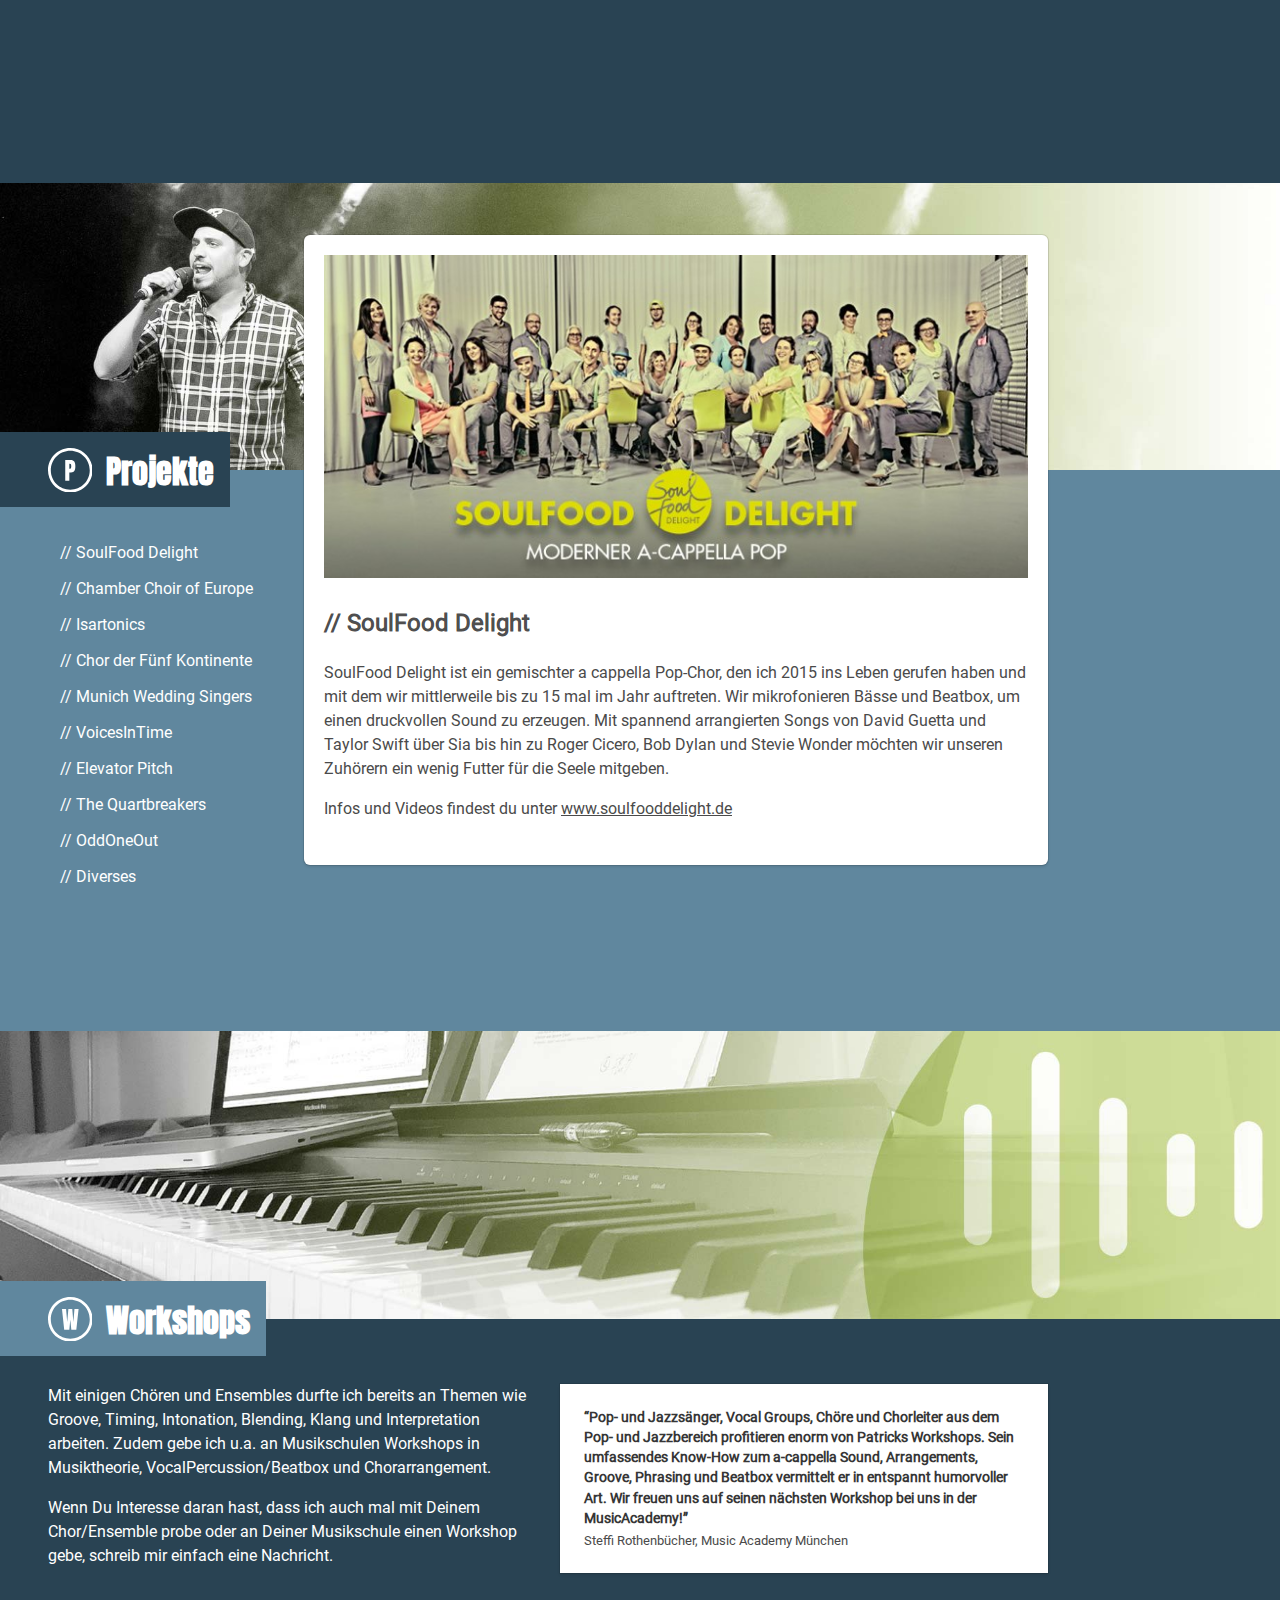
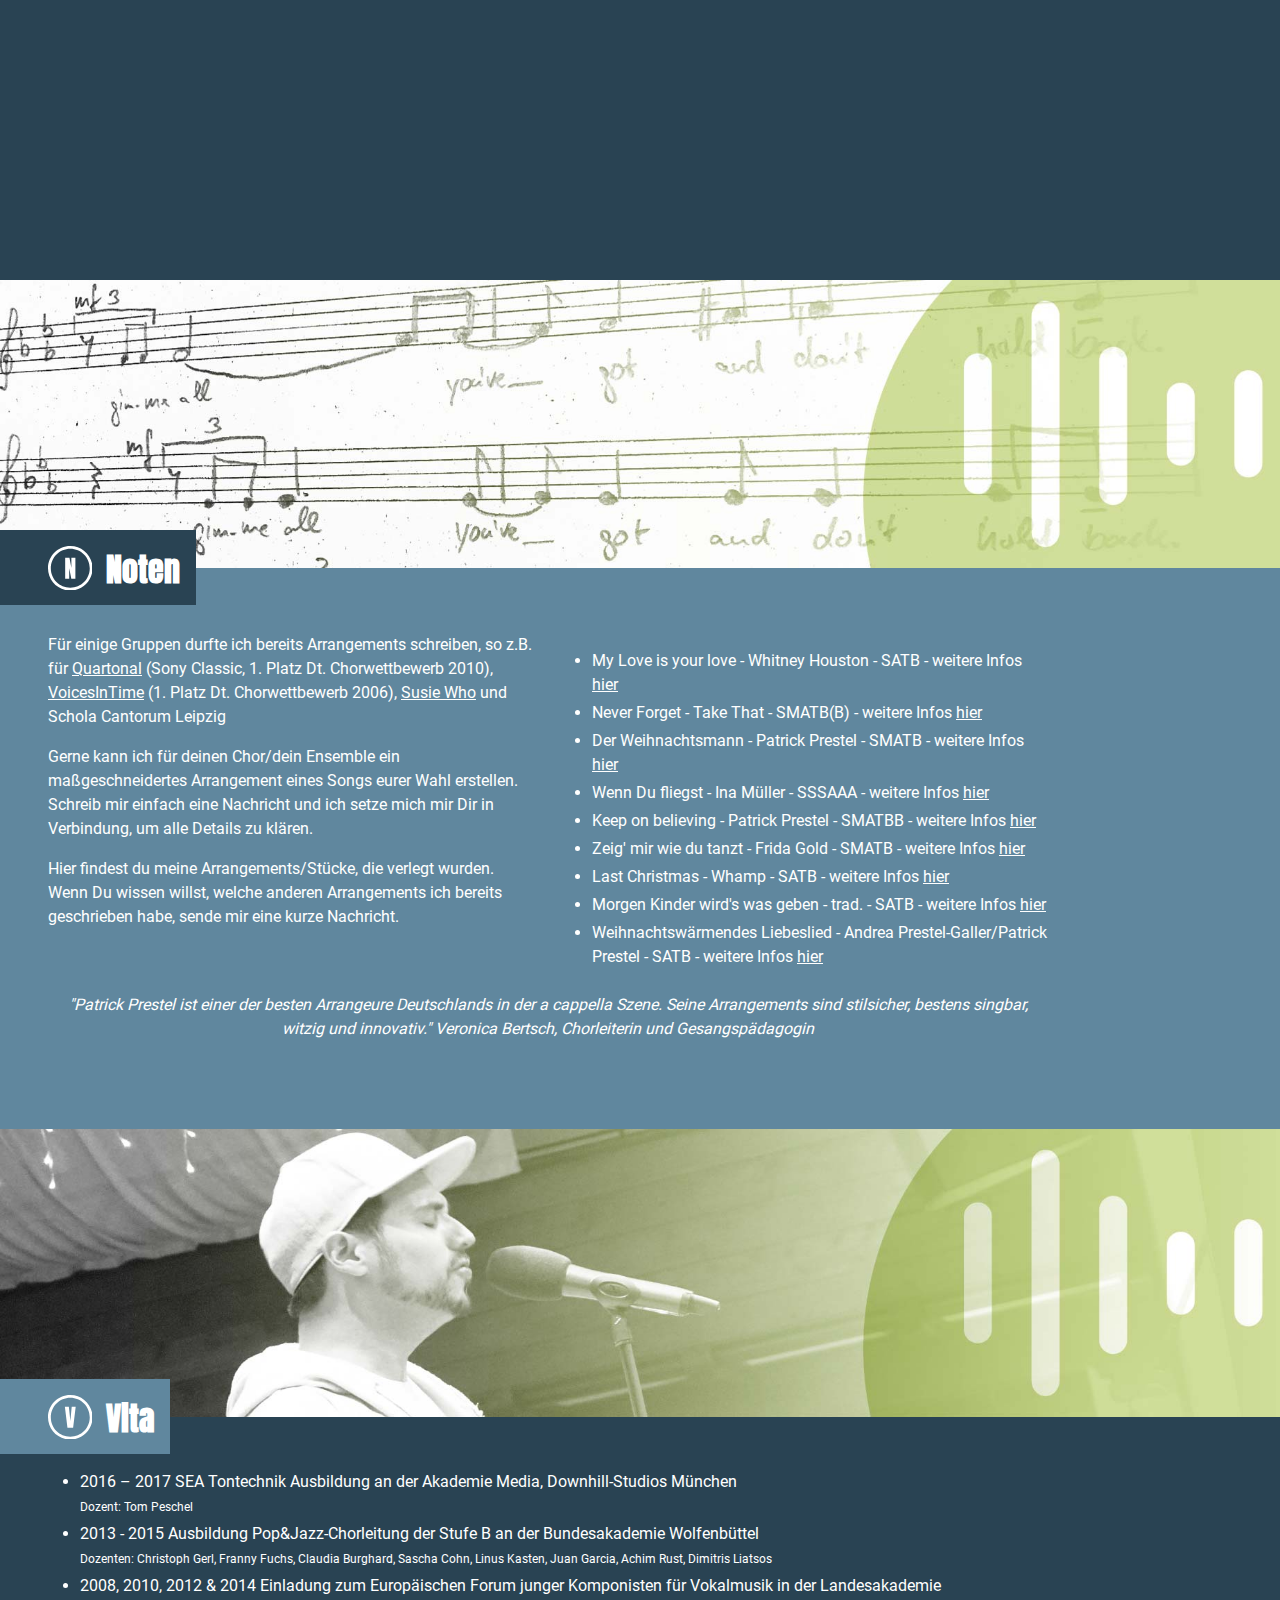
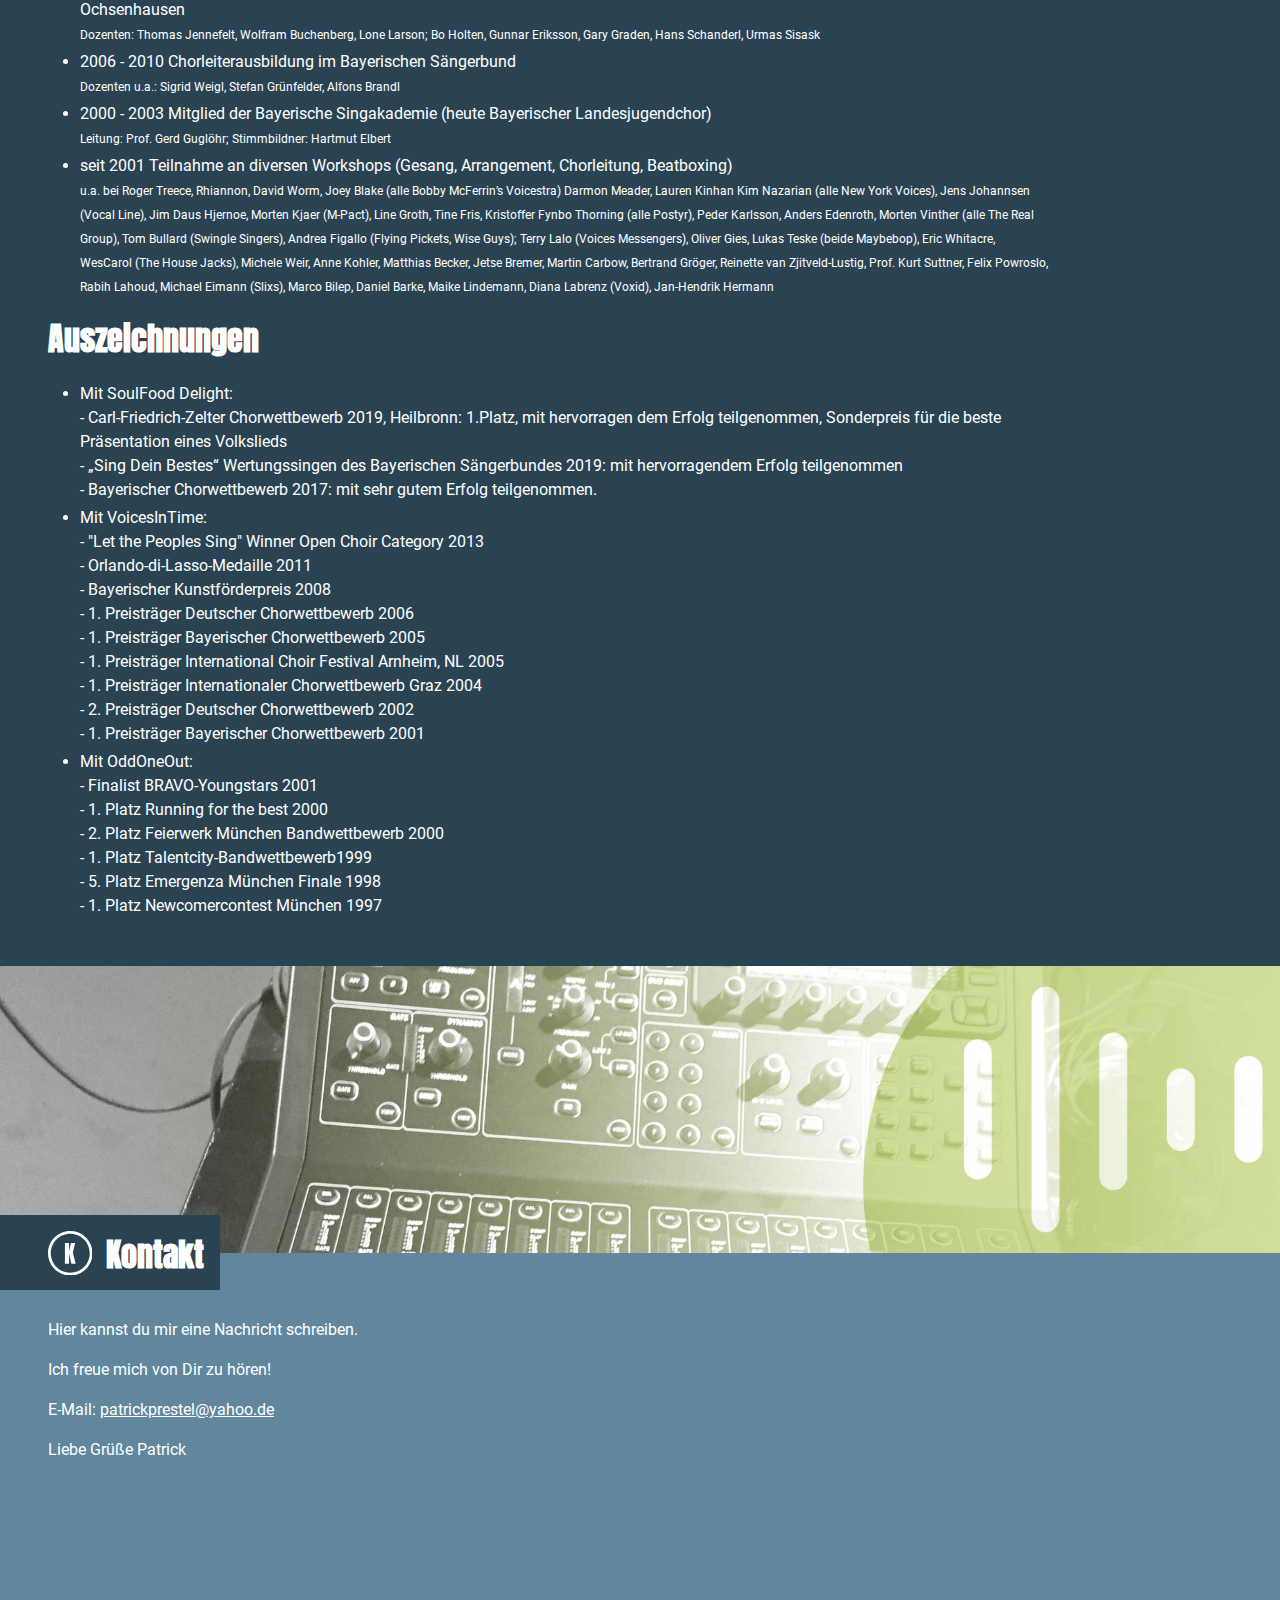
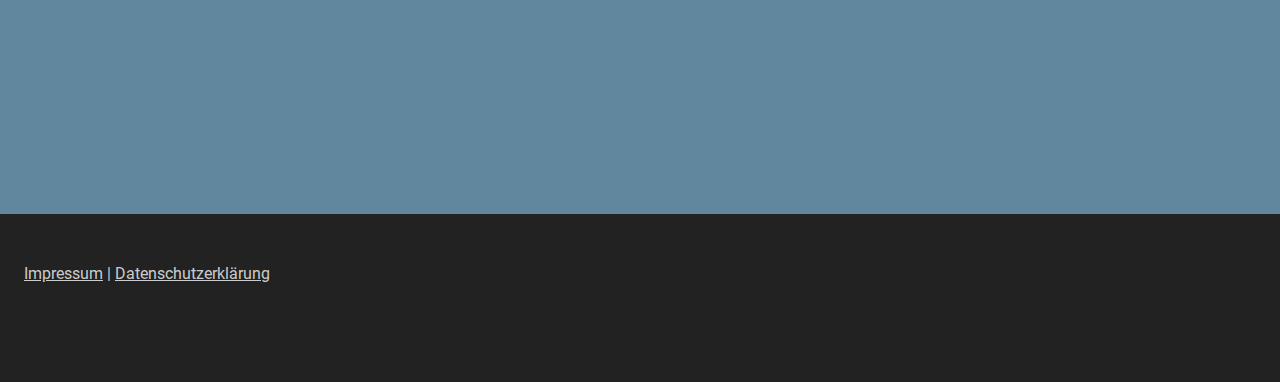
==== commit a8019f28: "Update index.html" ====
--- a/index.html
+++ b/index.html
@@ -106,7 +106,7 @@
                           Sonntag 07. November 2021
                         </p>
                         <p class="subtitle">
-                          Ich freue mich sehr Mit Jung&Sing workschoppen zu dürfen. Mehr über Jung&Sing findest du hier: <a target="_blank" href="https://www.jungsing.de">www.jungsing.de</a></a>
+                          Ich freue mich sehr mit Jung&Sing workschoppen zu dürfen. Mehr über Jung&Sing findest du hier: <a target="_blank" href="https://www.jungsing.de">www.jungsing.de</a></a>
                         </p>
                       </div>
                     </div>
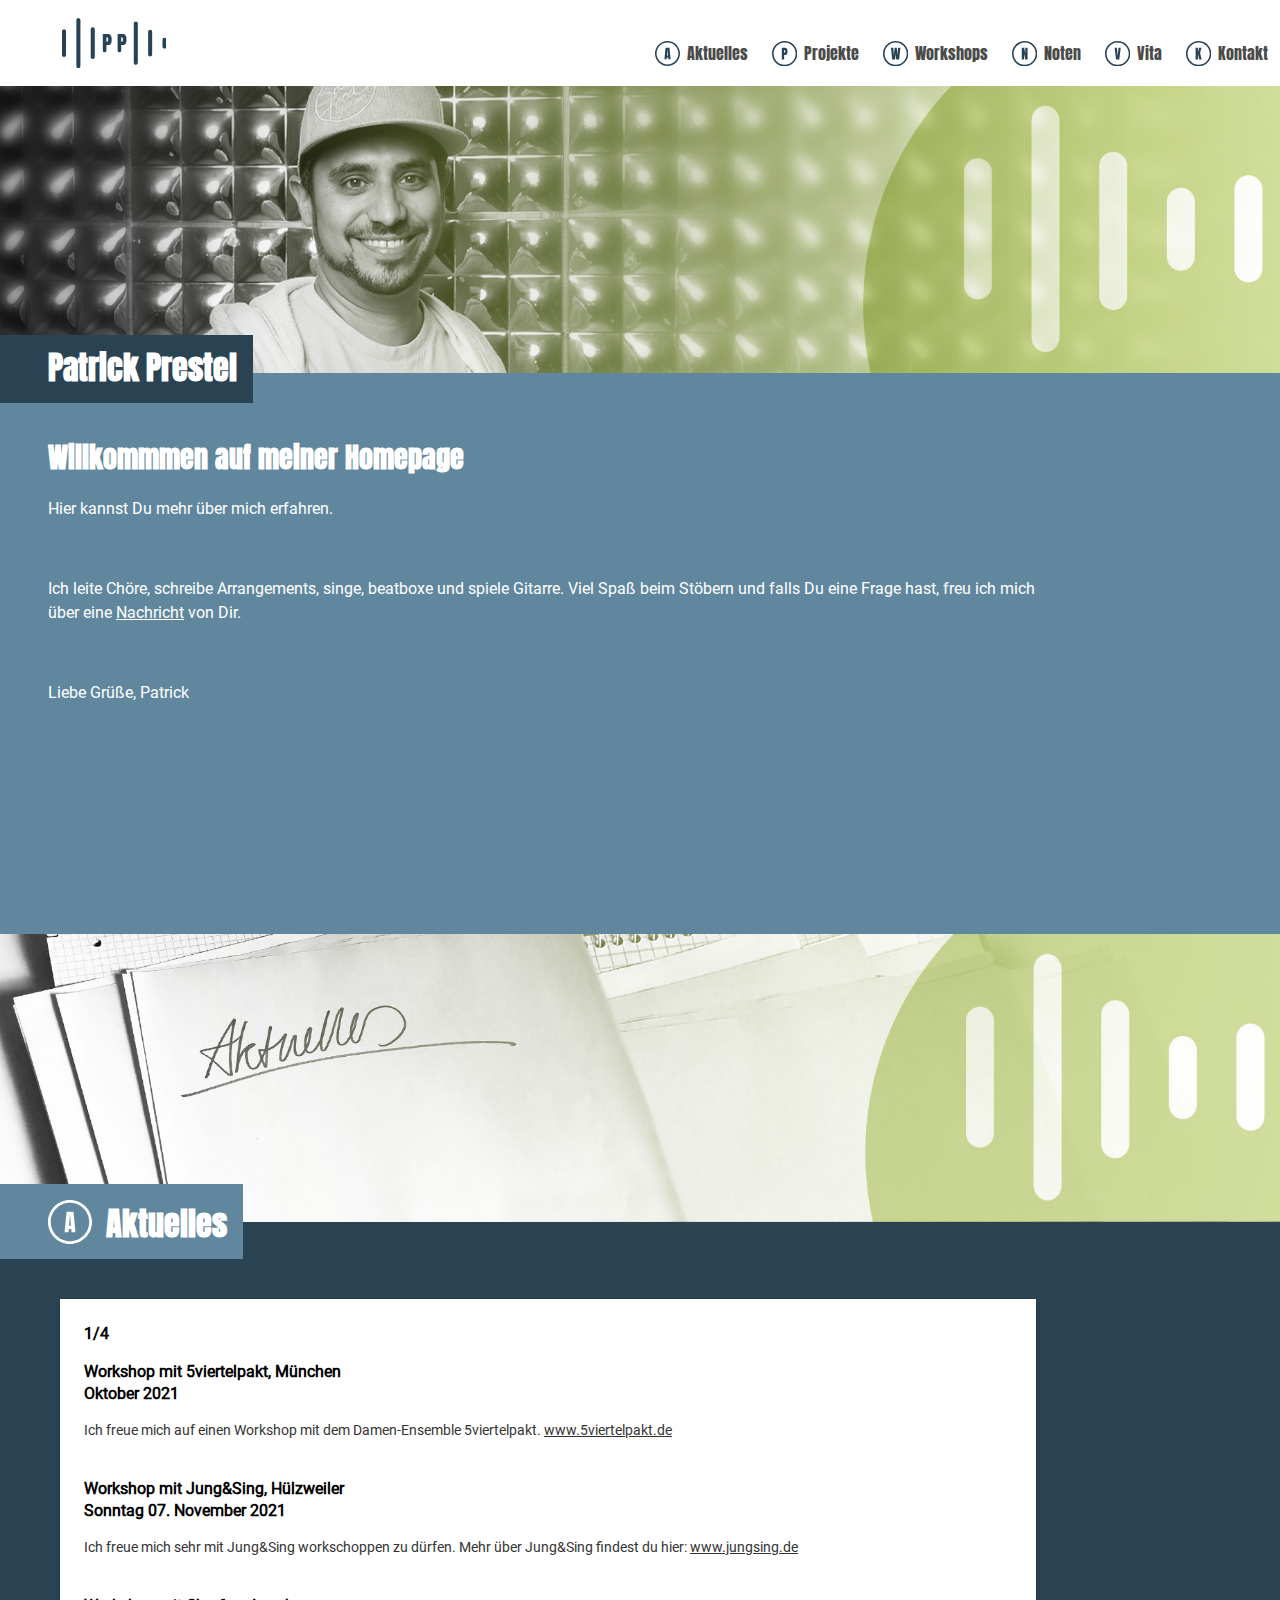
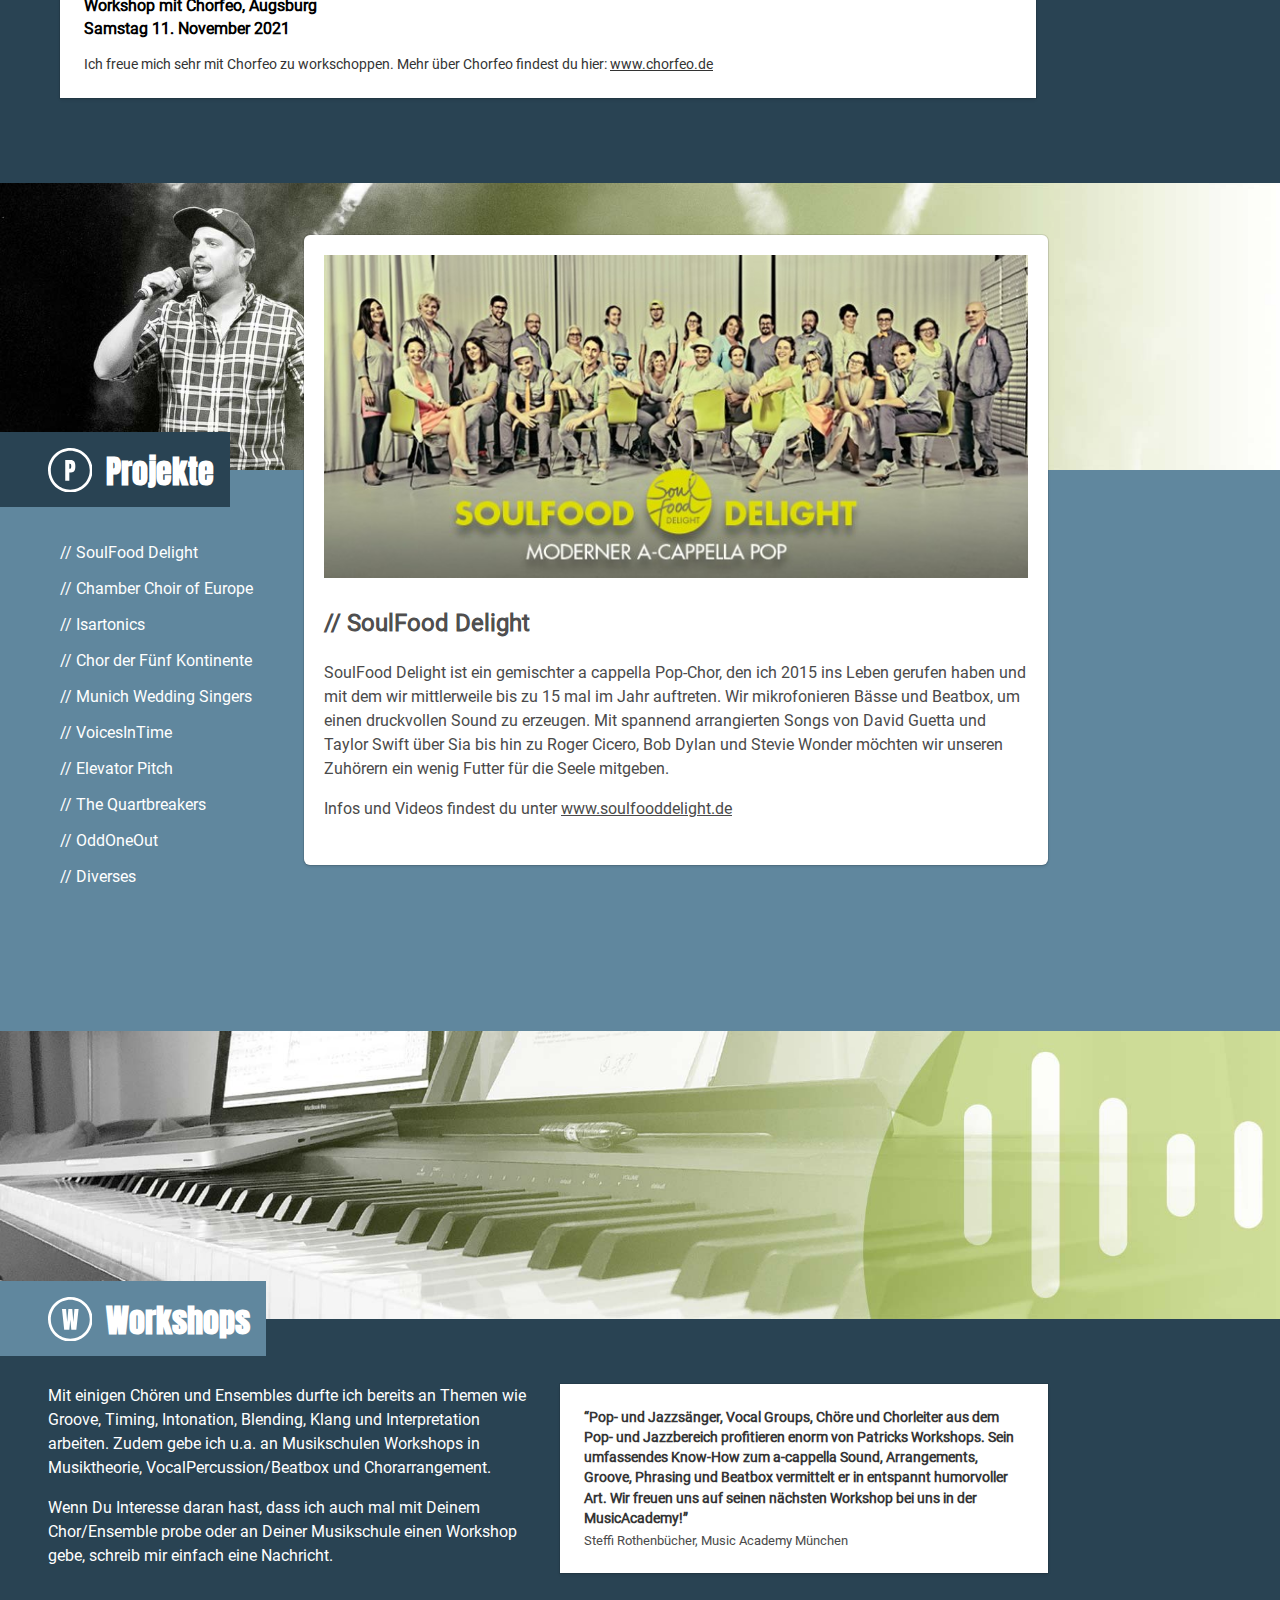
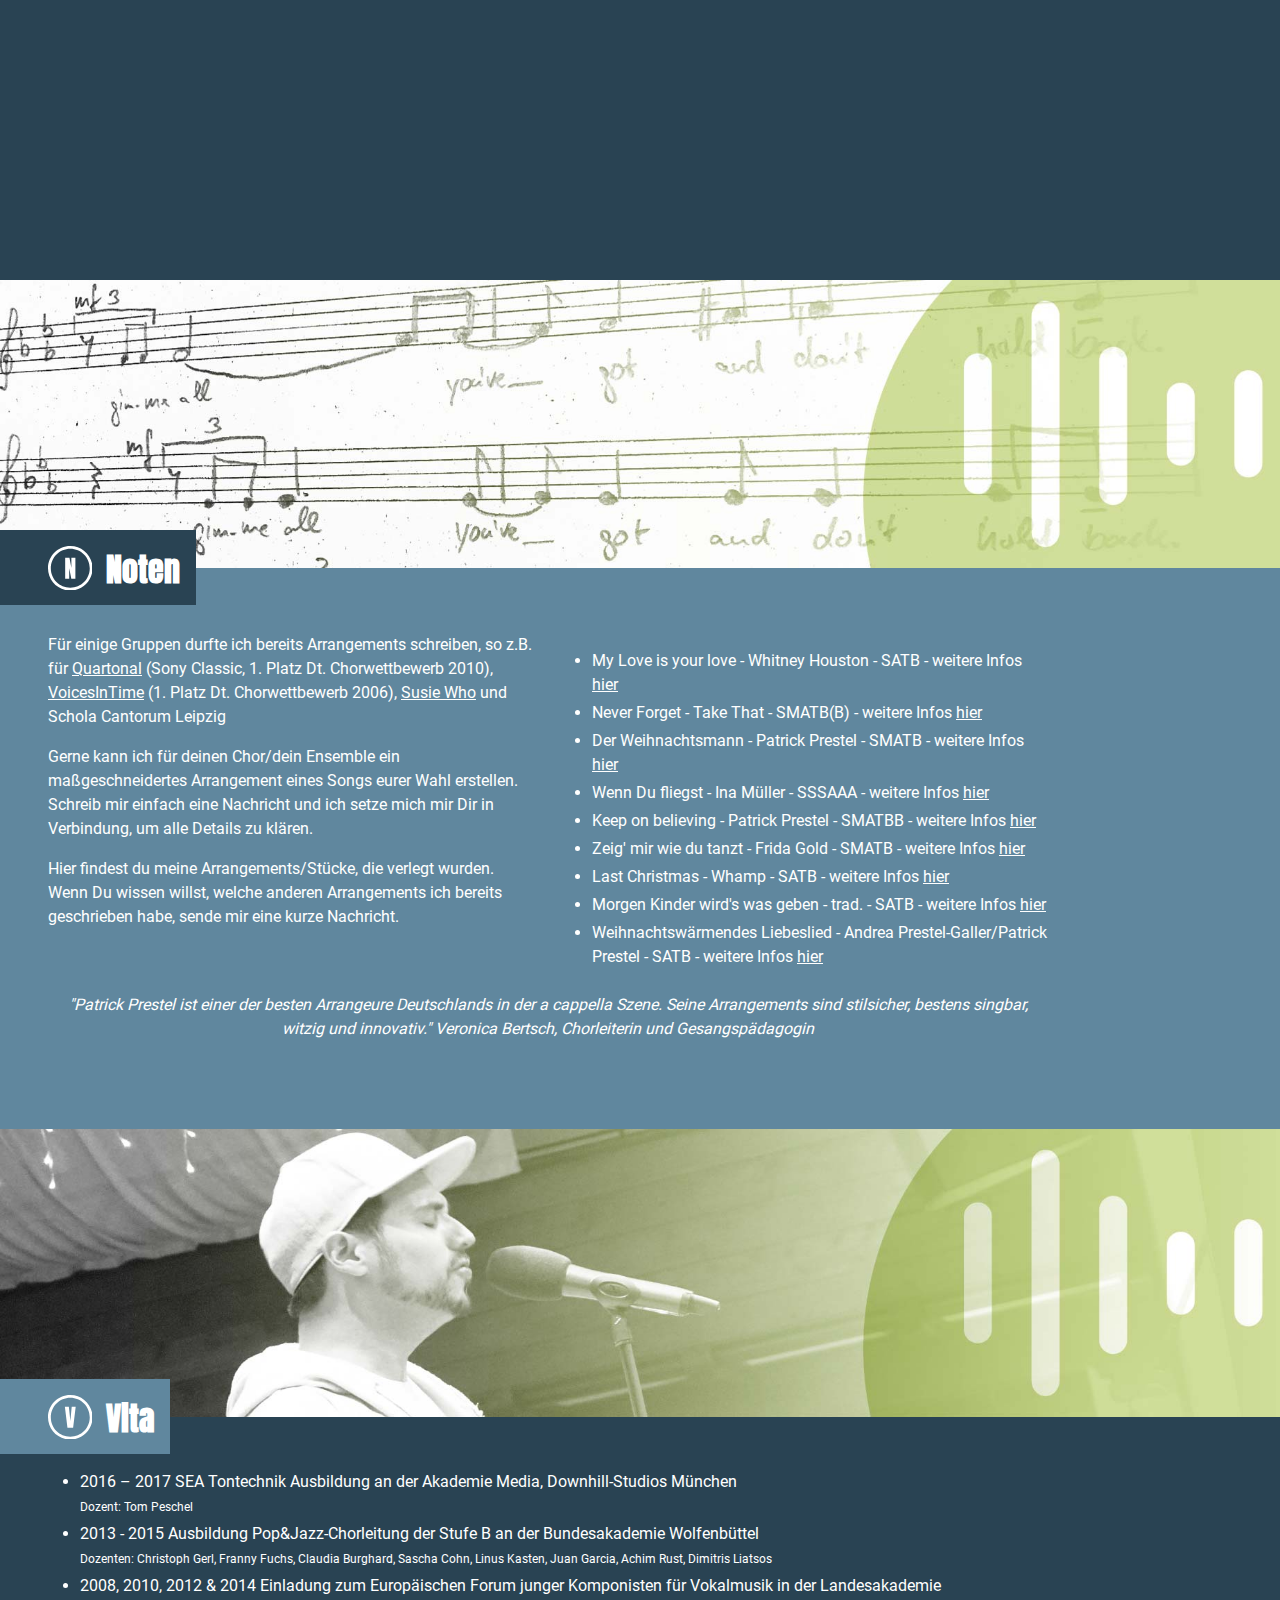
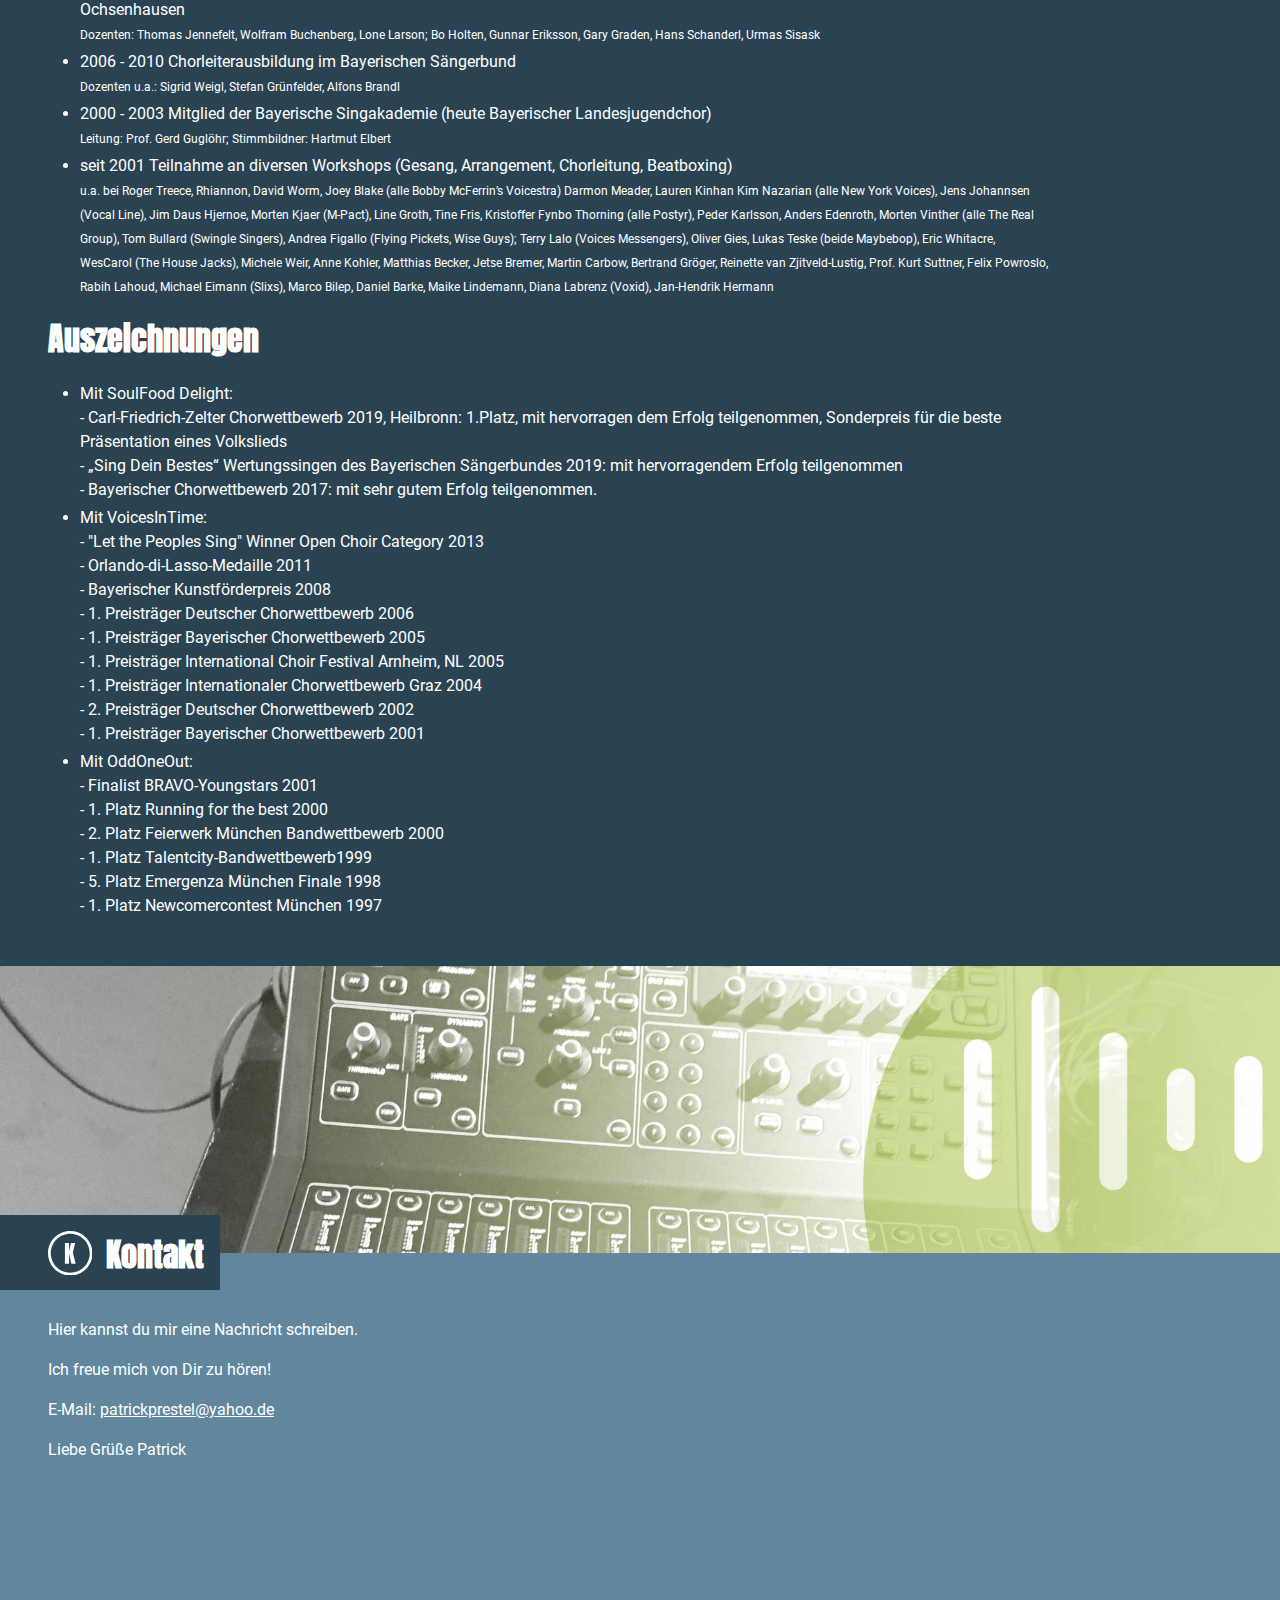
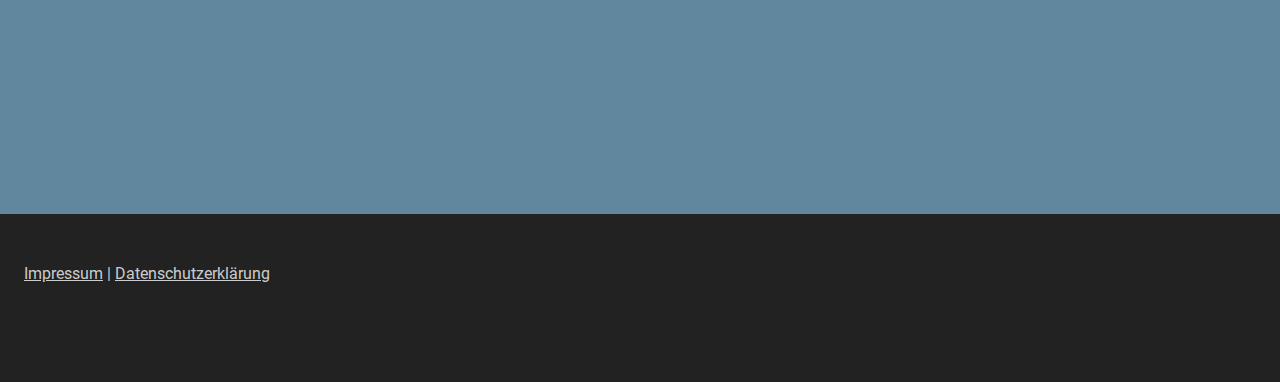
==== commit e7c8a26e: "Update index.html" ====
--- a/index.html
+++ b/index.html
@@ -108,6 +108,14 @@
                         <p class="subtitle">
                           Ich freue mich sehr mit Jung&Sing workschoppen zu dürfen. Mehr über Jung&Sing findest du hier: <a target="_blank" href="https://www.jungsing.de">www.jungsing.de</a></a>
                         </p>
+                        <br>
+                        <p class="title">
+                          Workshop mit Chorfeo, Augsburg<br>
+                          Samstag 11. November 2021
+                        </p>
+                        <p class="subtitle">
+                          Ich freue mich sehr mit Chorfeo zu workschoppen. Mehr über Chorfeo findest du hier: <a target="_blank" href="https://www.chorfeo.de">www.chorfeo.de</a></a>
+                        </p>
                       </div>
                     </div>
                     <div class="card" id="news-02">
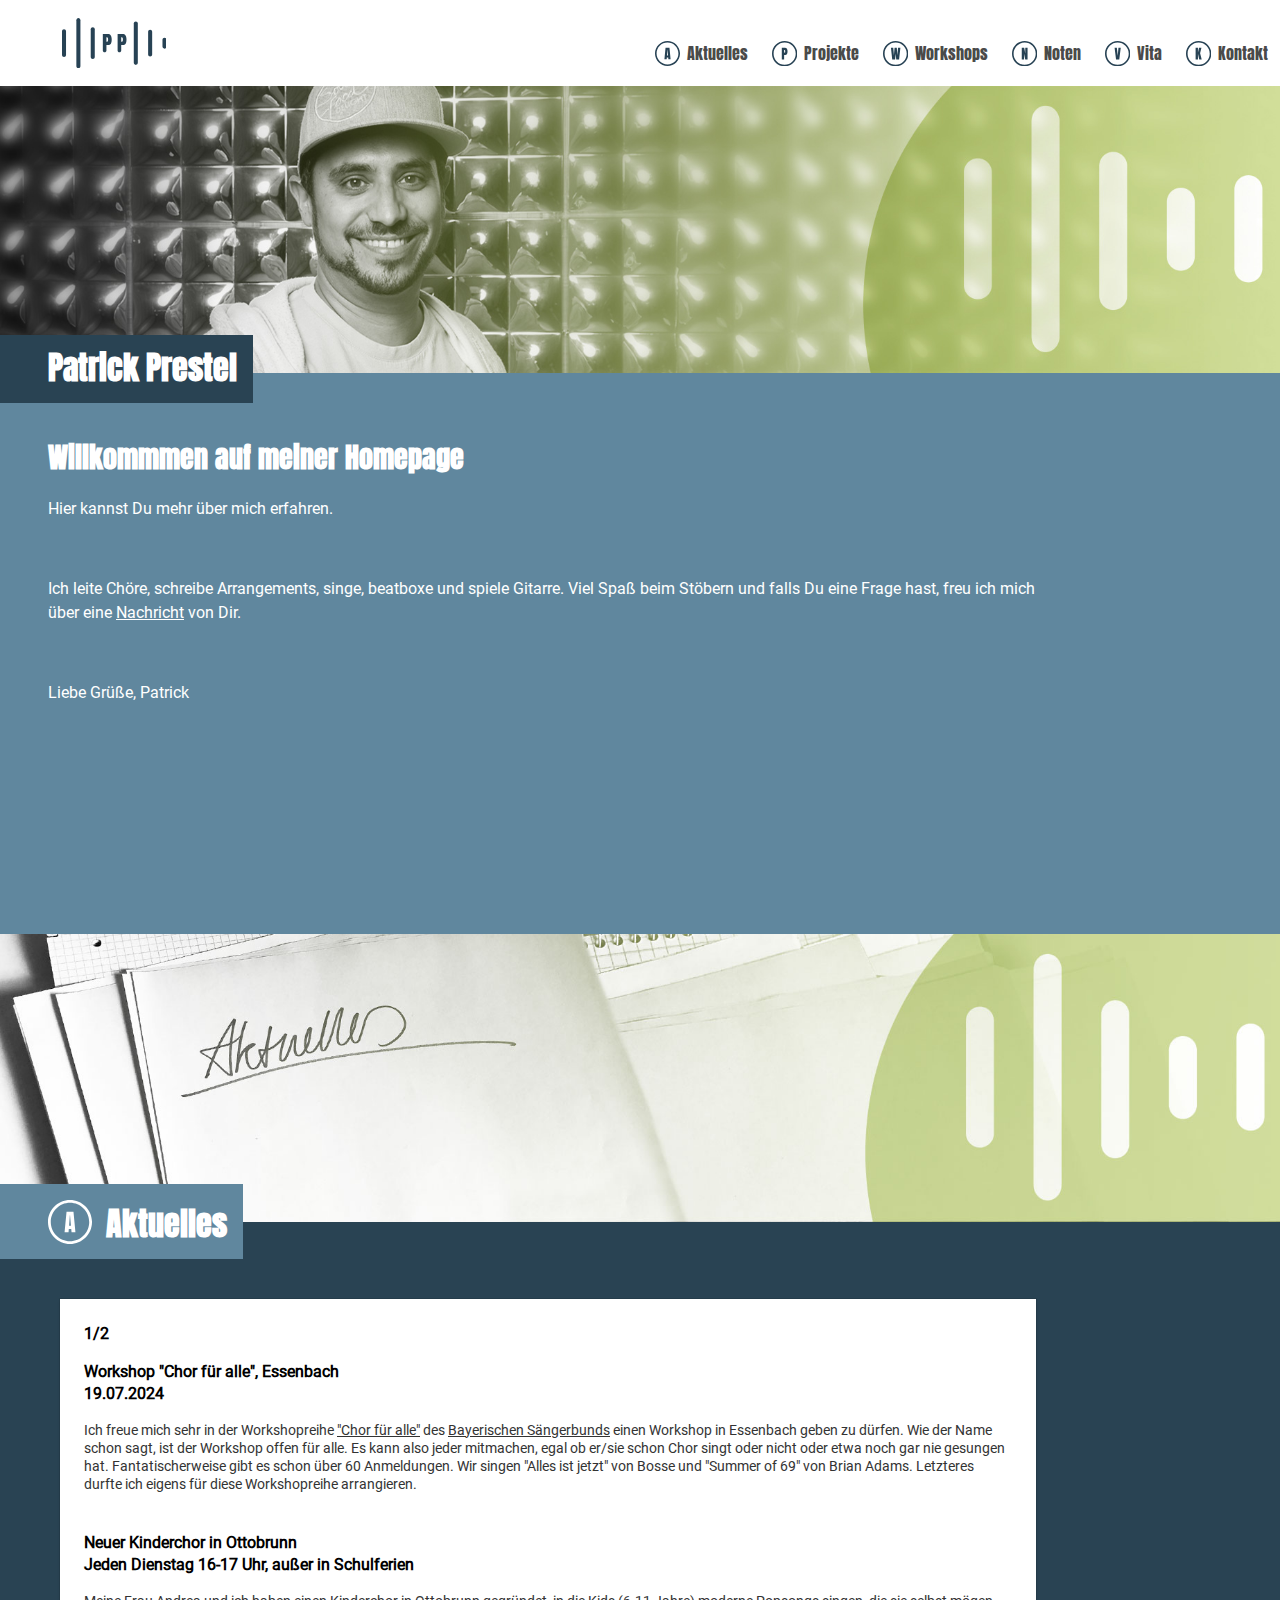
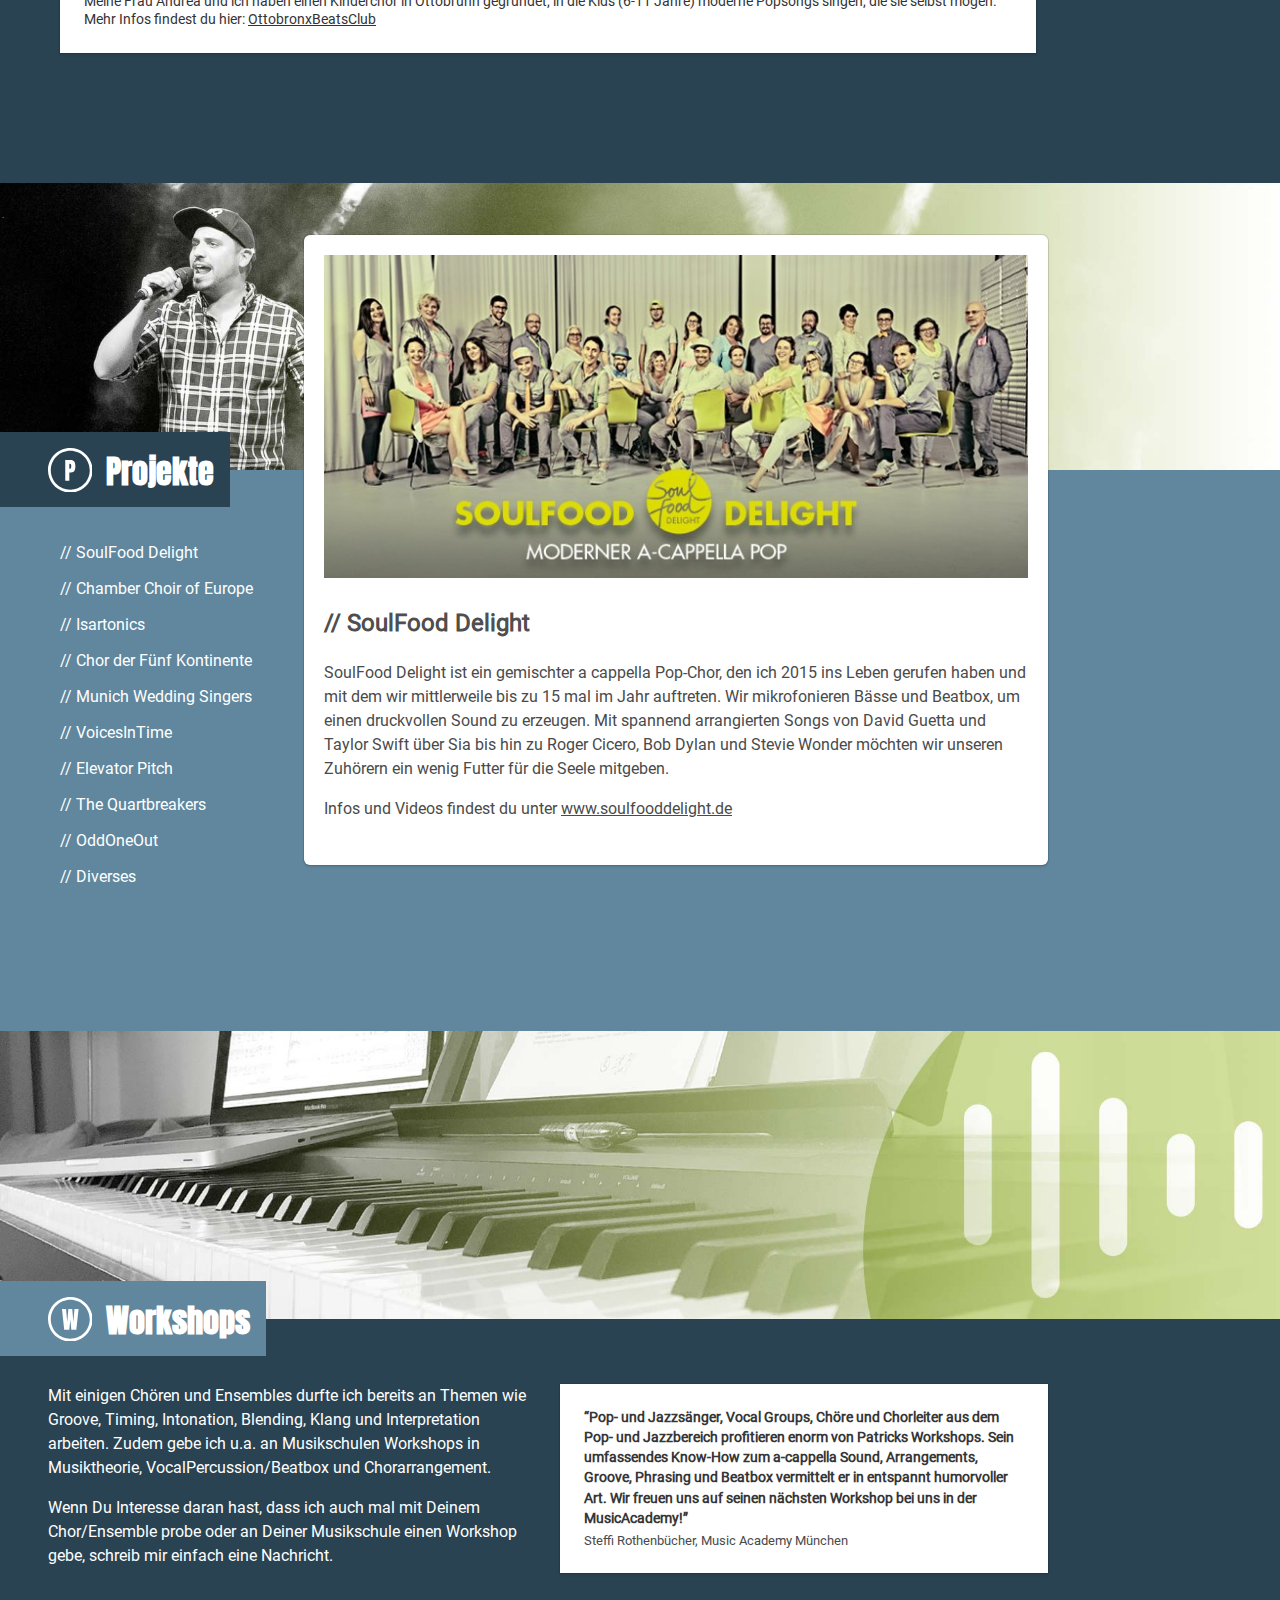
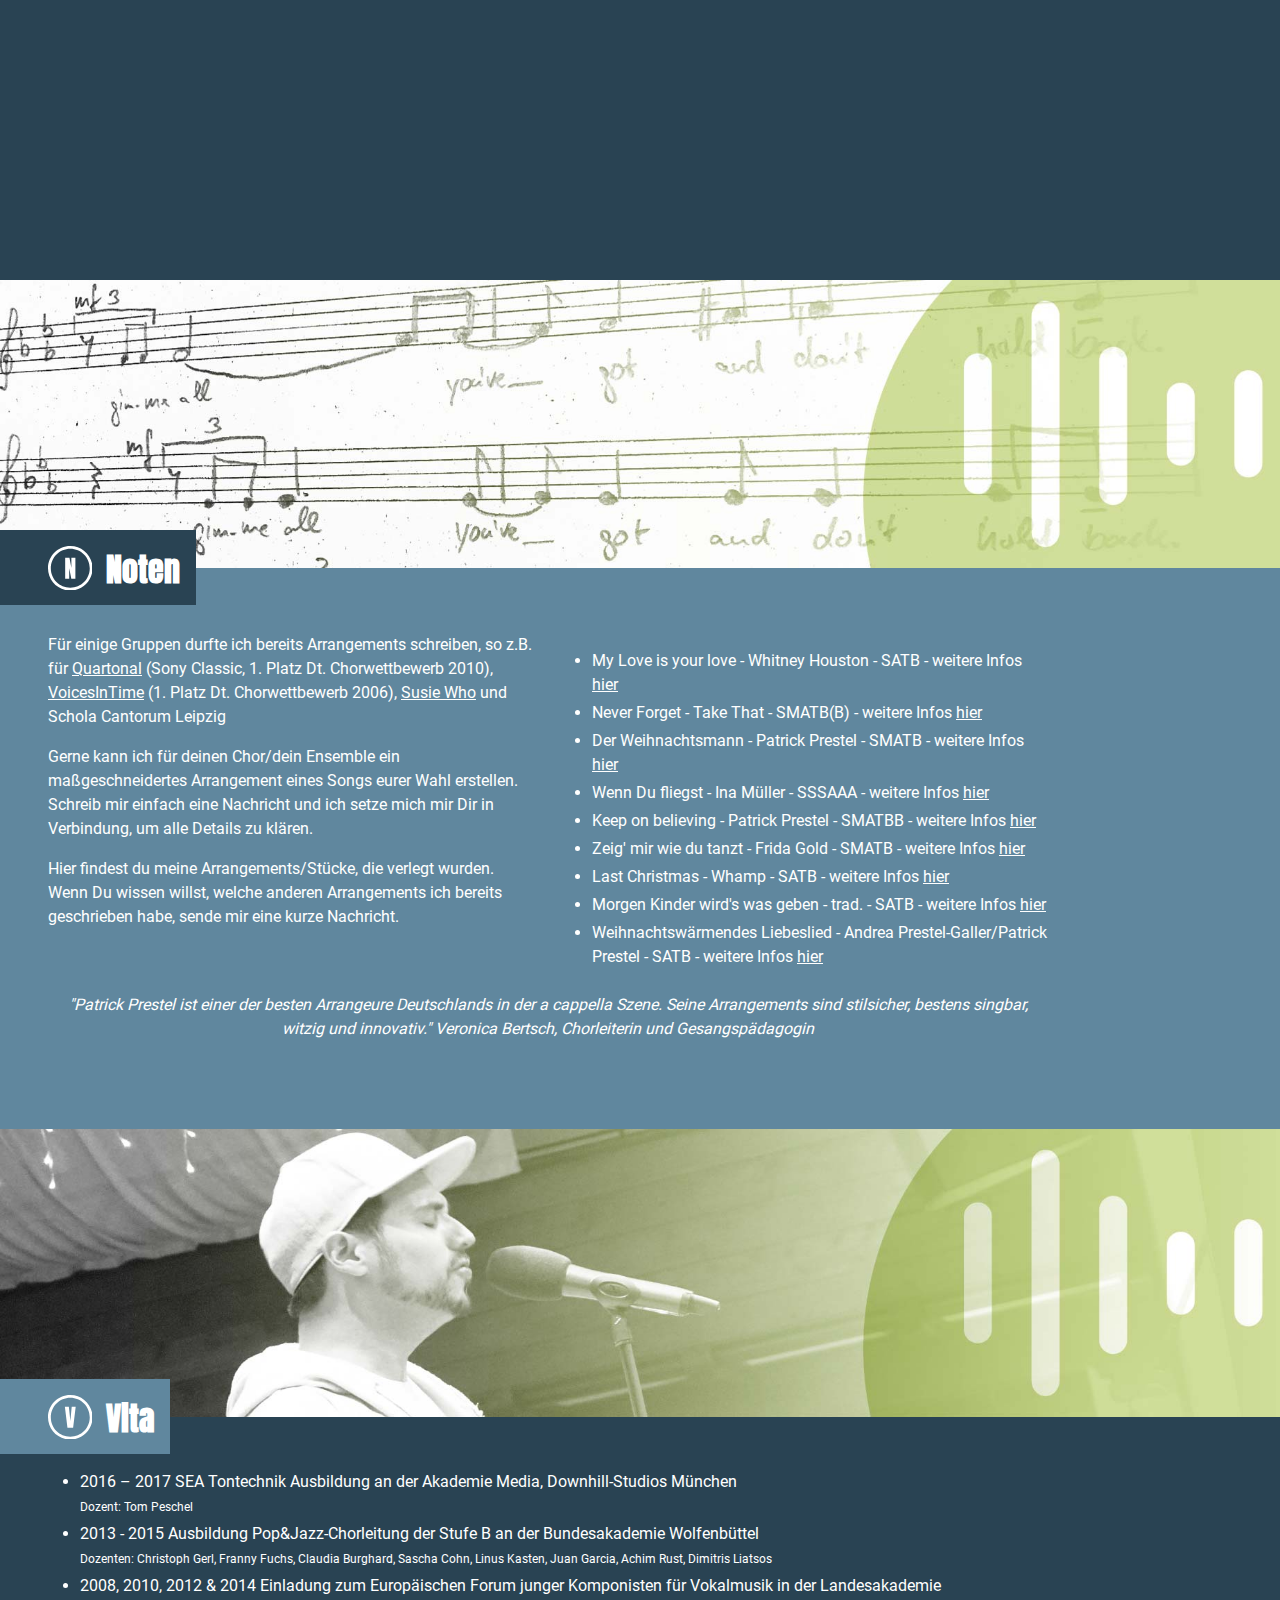
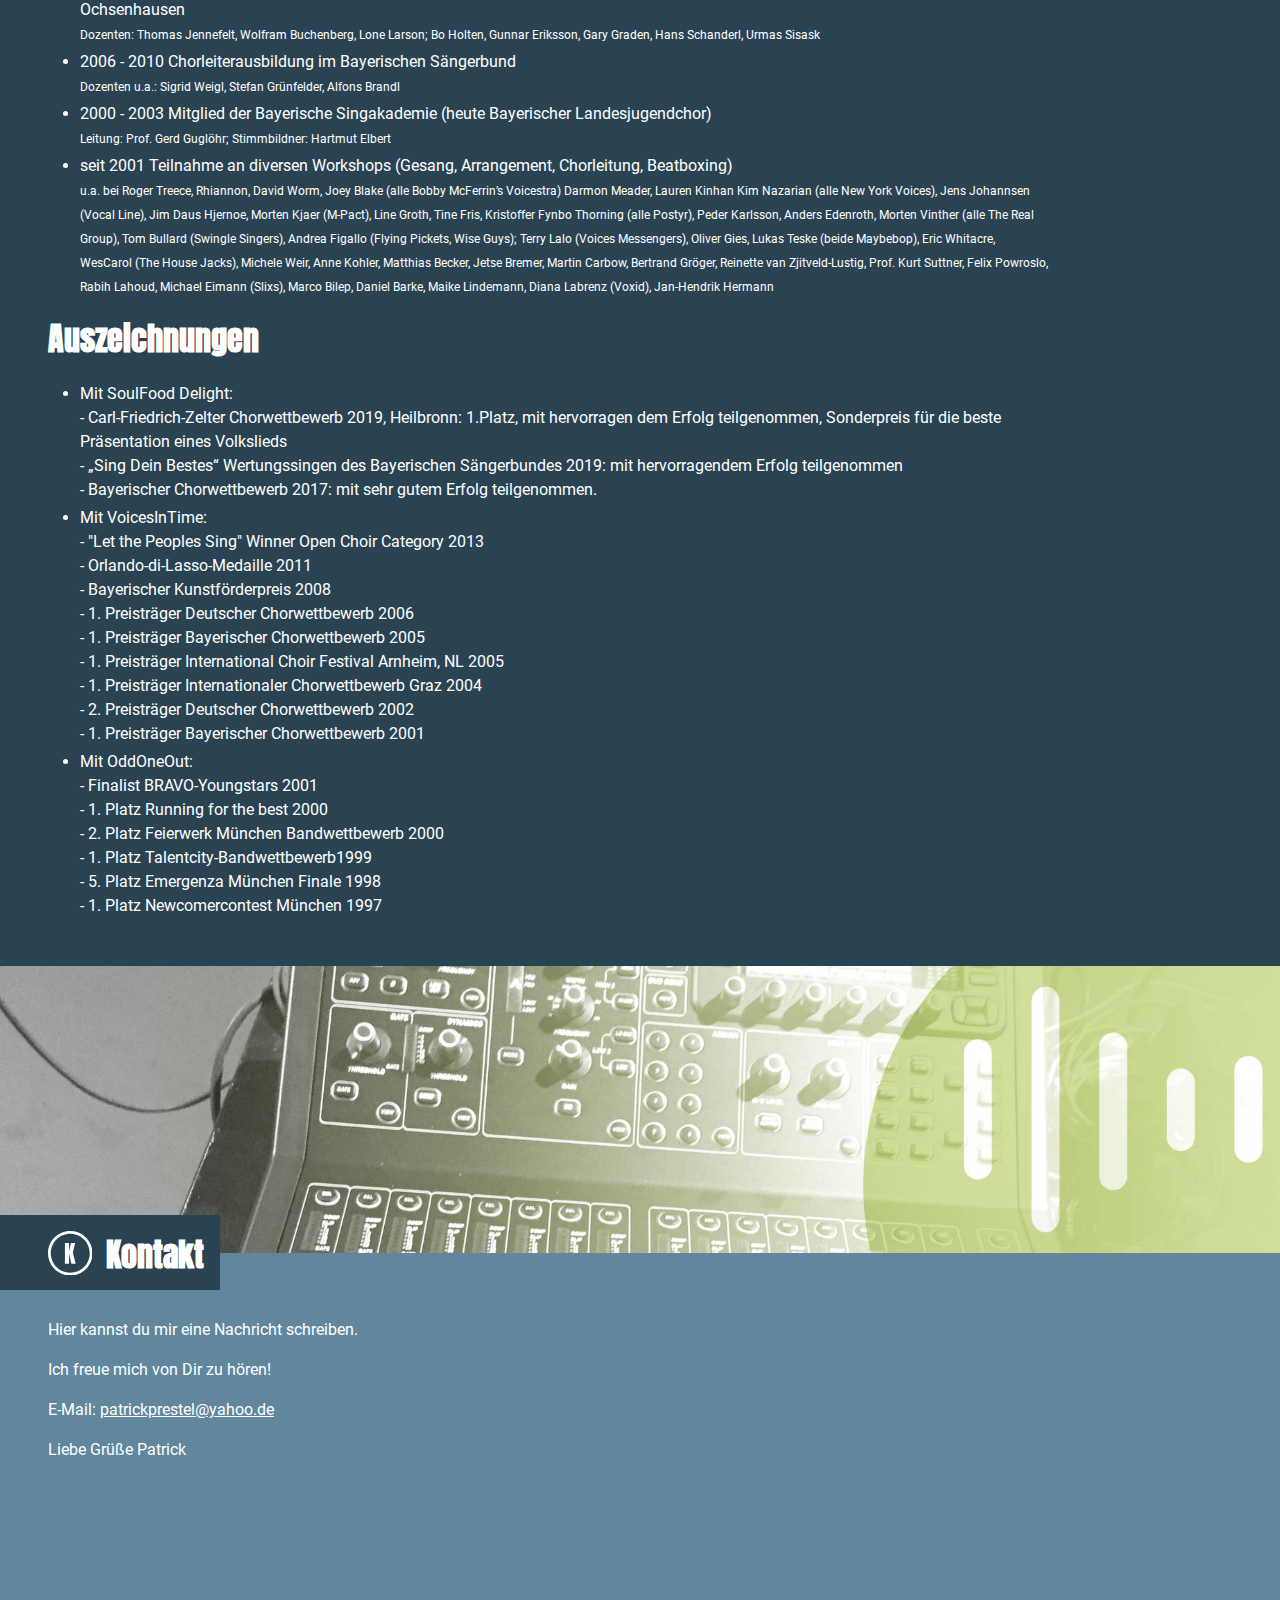
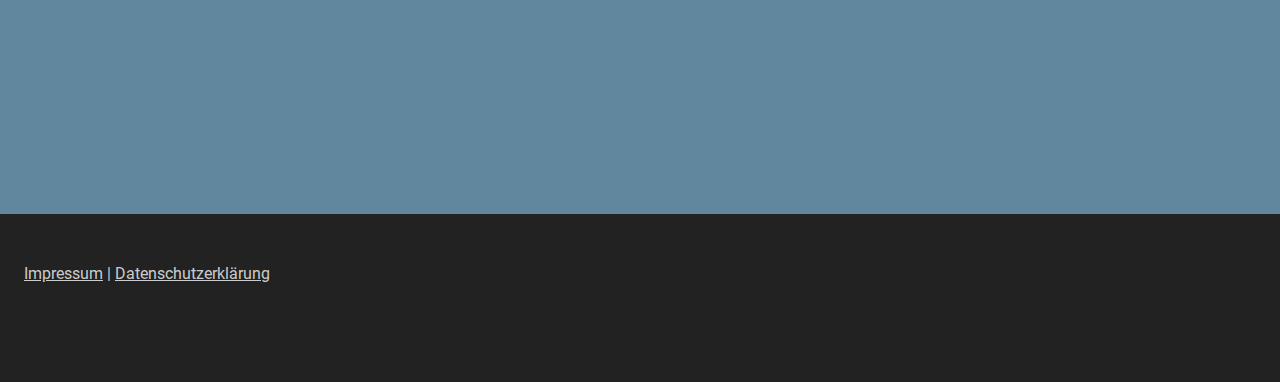
==== commit 67f3f437: "Update index.html" ====
--- a/index.html
+++ b/index.html
@@ -91,104 +91,37 @@
                     <div class="card" id="news-01">
                       <div class="card-content">
                         <p class="title">
-                          1/4
+                          1/2
                         </p>
                         <p class="title">
-                          Workshop mit 5viertelpakt, München<br>
-                          Oktober 2021
+                          Workshop "Chor für alle", Essenbach<br>
+                          19.07.2024
                         </p>
                         <p class="subtitle">
-                          Ich freue mich auf einen Workshop mit dem Damen-Ensemble 5viertelpakt. <a target="_blank" href="https://www.5viertelpakt.de">www.5viertelpakt.de</a>
+                          Ich freue mich sehr in der Workshopreihe <a target="_blank" href="https://www.bayerischersaengerbund.de/aktuelles/chor-fuer-alle-endlich-wieder-singen.html">"Chor für alle"</a> des <a target="_blank" href="https://www.bayerischersaengerbund.de/index.html">Bayerischen Sängerbunds</a> einen Workshop in Essenbach geben zu dürfen. Wie der Name schon sagt, ist der Workshop offen für alle. Es kann also jeder mitmachen, egal ob er/sie schon Chor singt oder nicht oder etwa noch gar nie gesungen hat. Fantatischerweise gibt es schon über 60 Anmeldungen. Wir singen "Alles ist jetzt" von Bosse und "Summer of 69" von Brian Adams. Letzteres durfte ich eigens für diese Workshopreihe arrangieren.
                         </p>
                         <br>
                         <p class="title">
-                          Workshop mit Jung&Sing, Hülzweiler<br>
-                          Sonntag 07. November 2021
+                          Neuer Kinderchor in Ottobrunn<br>
+                          Jeden Dienstag 16-17 Uhr, außer in Schulferien
                         </p>
                         <p class="subtitle">
-                          Ich freue mich sehr mit Jung&Sing workschoppen zu dürfen. Mehr über Jung&Sing findest du hier: <a target="_blank" href="https://www.jungsing.de">www.jungsing.de</a></a>
-                        </p>
-                        <br>
-                        <p class="title">
-                          Workshop mit Chorfeo, Augsburg<br>
-                          Samstag 11. November 2021
-                        </p>
-                        <p class="subtitle">
-                          Ich freue mich sehr mit Chorfeo zu workschoppen. Mehr über Chorfeo findest du hier: <a target="_blank" href="https://www.chorfeo.de">www.chorfeo.de</a></a>
+                          Meine Frau Andrea und ich haben einen Kinderchor in Ottobrunn gegründet, in die Kids (6-11 Jahre) moderne Popsongs singen, die sie selbst mögen. Mehr Infos findest du hier: <a target="_blank" href="https://www.instagram.com/ottobronxbeatsclub/">OttobronxBeatsClub</a></a>
                         </p>
                       </div>
                     </div>
                     <div class="card" id="news-02">
                       <div class="card-content">
                         <p class="title">
-                          2/4
+                          2/2
                         </p>
                         <p class="title">
-                          Workshop mit Choriosity, Lindau<br>
-                          Samstag 20. November 2021
+                          Neue CD "Attention" von SoulFood Delight erhältlich<br>
                         </p>
                         <p class="subtitle">
-                          Ich freue mich sehr auch dieses Jahr mal wieder mit Choriosity proben zu dürfen. Diesmal an ihrem Probenwochende. Mehr über Choriosity findest du hier: <a target="_blank" href="https://www.choriosity.de">www.choriosity.de</a></a>
+                          Mit großer Freude und ein wenig Stolz präsentiert <a target="_blank" href="https://www.soulfooddelight.de">SoulFood Delight</a>, dass unsere erste Studio CD namens "Attention" nun erhältlich ist. Als Mischer konnnten wir niemand geringeren als <a target="_blank" href="https://www.maybebop.de">Maybebops</a><a target="_blank" href="https://lukasteske.de">Lukas Teske</a> gewinnen. Hier kannst du sie <a target="_blank" href="https://www.soulfooddelight.de/cd/">bestellen</a>. </a>
                         </p>
                         <br>
-                        <p class="title">
-                          Die erste Studio CD von SoulFood Delight kommt<br>
-                          November 2021
-                        </p>
-                        <p class="subtitle">
-                          Ich freue mich unglaublich, dass SoulFood Delight seine erste CD im November veröffentlichen wird. Als Mischer konnnten wir niemand geringeren als Maybebops Lukas Teske gewinnen. Auf unserer Homepage kannst du erfahren, wann es soweit ist. <a target="_blank" href="https://www.soulfooddelight.de">www.soulfooddelight.de</a>
-                        </p>
-                      </div>
-                    </div>
-                    <div class="card" id="news-03">
-                      <div class="card-content">
-                        <p class="title">
-                          3/4
-                        </p>
-                        <p class="title">
-                          Beatbox-Workshop in Abensberg<br>
-                          Samstag 09. Mai 2020
-                        </p>
-                        <p class="subtitle">
-                          coronabedingt leider entfallen</a>
-                        </p>
-                        <br>
-                        <p class="title">
-                          Workshops beim A Cappella Camp Regensburg<br>
-                          16. und 17. Mai 2020
-                        </p>
-                        <p class="subtitle">
-                          coronabedingt leider entfallen</a>
-                        </p>
-                        <br>
-                        <p class="title">
-                          Konzert mit vocalipur, Stadt Freystadt<br>
-                          05. Juli 2020
-                        </p>
-                        <p class="subtitle">
-                          coronabedingt leider entfallen</a>
-                        </p>
-                      </div>
-                    </div>
-                    <div class="card" id="news-04">
-                      <div class="card-content">
-                        <p class="title">
-                          4/4
-                        </p>
-                        <p class="title">
-                          Proben mit Choriosity, Ulm<br>
-                          März 2020
-                        </p>
-                        <br>
-                        <p class="title">
-                          Öffentlicher Chorworkshop bei PopCHORn Dachau<br>
-                          Freitag 17. Januar - Sonntag 19. Januar 2020
-                        </p>
-                        <br>
-                        <p class="title">
-                          Workshop mit Vocalipur, Freystadt <br>
-                          Sonntag 20. Oktober 2019
-                        </p>
                       </div>
                     </div>
                   </div>
@@ -297,7 +230,7 @@
                   <p>
                     The Quartbreakers sind ein Männerensemble aus ehemaligen Solisten des Tölzer Knabenchors. Obwohl ich leider nie in den Genuss einer Knabenchorausbildung gekommen war, durfte ich 2004 bis 2006 ich als festes Mitglied mitsingen. Danach sprang ich immer wieder mal ein, wenn Not am Mann war. Neben eigenen Konzerten wurden diverse Feiern umrahmt. Über die Jahre sind enge Freundschaften entstanden und vielleicht werden unsere Söhne bald mal ein Vokalensemble bilden.
                   </p>
-                  <p><a target="_blank" href="http://www.quartbreakers.com/">www.quartbreakers.com</a></p>
+                  <p><a target="_blank" href="https://instagram.com/thequartbreakers?igshid=MzRlODBiNWFlZA==">Die Quartbreakers auf Instagram</a></p>
                 </div>
                 <div class="content" id="odd-one-out">
                   <img src="img/projects/odd-one-out.jpg">
